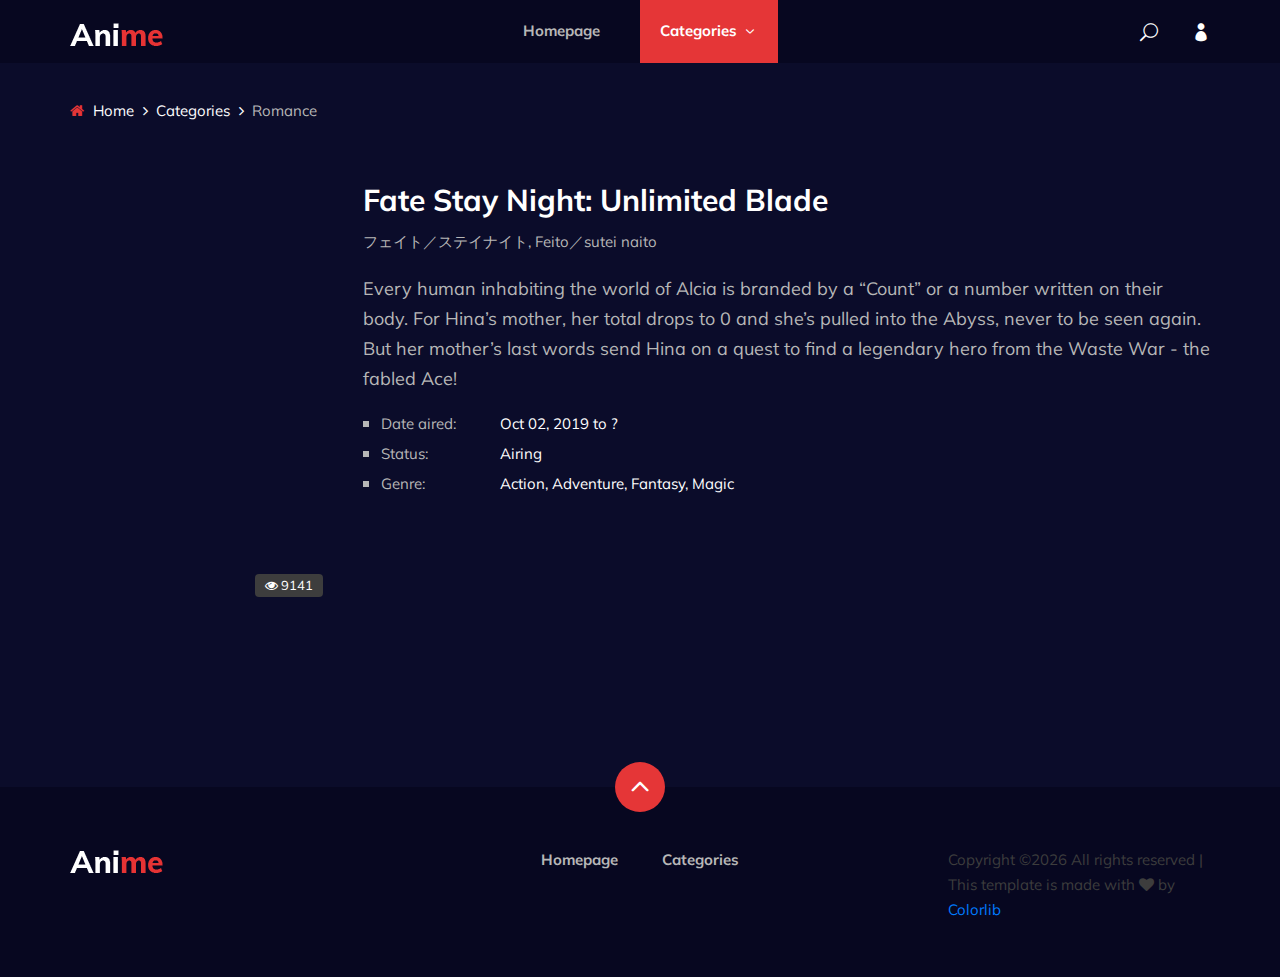
==== anime-details.html @ 817b36ad "first" ====
<!DOCTYPE html>
<html lang="zxx">

<head>
    <meta charset="UTF-8">
    <meta name="description" content="Anime Template">
    <meta name="keywords" content="Anime, unica, creative, html">
    <meta name="viewport" content="width=device-width, initial-scale=1.0">
    <meta http-equiv="X-UA-Compatible" content="ie=edge">
    <title>Anime | Template</title>

    <!-- Google Font -->
    <link href="https://fonts.googleapis.com/css2?family=Oswald:wght@300;400;500;600;700&display=swap" rel="stylesheet">
    <link href="https://fonts.googleapis.com/css2?family=Mulish:wght@300;400;500;600;700;800;900&display=swap"
        rel="stylesheet">
    <link rel="stylesheet" href="https://unpkg.com/swiper@8/swiper-bundle.min.css" />
    <!-- Css Styles -->
    <link rel="stylesheet" href="css/bootstrap.min.css" type="text/css">
    <link rel="stylesheet" href="css/font-awesome.min.css" type="text/css">
    <link rel="stylesheet" href="css/elegant-icons.css" type="text/css">
    <link rel="stylesheet" href="css/style.css" type="text/css">
</head>

<body>
    <!-- Page Preloder -->
    <div id="preloder" class="preloder">
        <div class="loader"></div>
    </div>

    <!-- Header Section Begin -->
    <header class="header">
        <div class="container">
            <div class="row">
                <div class="col-lg-2">
                    <div class="header__logo">
                        <a href="./index.html">
                            <img src="img/logo.png" alt="">
                        </a>
                    </div>
                </div>
                <div class="col-lg-8">
                    <div class="header__nav">
                        <nav class="header__menu mobile-menu">
                            <ul>
                                <li><a href="./index.html">Homepage</a></li>
                                <li class="active"><a href="./categories.html">Categories <span class="arrow_carrot-down"></span></a>
                                    <ul class="dropdown">
                                        <li><a href="./categories.html">Categories</a></li>
                                    </ul>
                                </li>
                            </ul>
                        </nav>
                    </div>
                </div>
                <div class="col-lg-2">
                    <div class="header__right">
                        <a href="#" class="search-switch"><span class="icon_search"></span></a>
                        <a href="./login.html"><span class="icon_profile"></span></a>
                    </div>
                </div>
            </div>
            <div id="mobile-menu-wrap"></div>
        </div>
    </header>
    <!-- Header End -->

    <!-- Breadcrumb Begin -->
    <div class="breadcrumb-option">
        <div class="container">
            <div class="row">
                <div class="col-lg-12">
                    <div class="breadcrumb__links">
                        <a href="./index.html"><i class="fa fa-home"></i> Home</a>
                        <a href="./categories.html">Categories</a>
                        <span>Romance</span>
                    </div>
                </div>
            </div>
        </div>
    </div>
    <!-- Breadcrumb End -->

    <!-- Anime Section Begin -->
    <section class="anime-details spad">
        <div class="container">
            <div class="anime__details__content">
                <div class="row">
                    <div class="col-lg-3">
                        <div class="anime__details__pic set-bg" data-setbg="img/anime/details-pic.jpg">
                            <div class="view"><i class="fa fa-eye"></i> 9141</div>
                        </div>
                    </div>
                    <div class="col-lg-9">
                        <div class="anime__details__text">
                            <div class="anime__details__title">
                                <h3>Fate Stay Night: Unlimited Blade</h3>
                                <span>フェイト／ステイナイト, Feito／sutei naito</span>
                            </div>
   
                            <p>Every human inhabiting the world of Alcia is branded by a “Count” or a number written on
                                their body. For Hina’s mother, her total drops to 0 and she’s pulled into the Abyss,
                                never to be seen again. But her mother’s last words send Hina on a quest to find a
                            legendary hero from the Waste War - the fabled Ace!</p>
                            <div class="anime__details__widget">
                                <div class="row">
                                    <div class="col-lg-6 col-md-6">
                                        <ul>
                                            <li><span>Date aired:</span> Oct 02, 2019 to ?</li>
                                            <li><span>Status:</span> Airing</li>
                                            <li><span>Genre:</span> Action, Adventure, Fantasy, Magic</li>
                                        </ul>
                                    </div>
                                    <div class="col-lg-6 col-md-6">
                                    </div>
                                </div>
                            </div>
                        </div>
                    </div>
                </div>
            </div>
        </section>
        <!-- Anime Section End -->

        <!-- Footer Section Begin -->
        <footer class="footer">
            <div class="page-up">
                <a href="#" id="scrollToTopButton"><span class="arrow_carrot-up"></span></a>
            </div>
            <div class="container">
                <div class="row">
                    <div class="col-lg-3">
                        <div class="footer__logo">
                            <a href="./index.html"><img src="img/logo.png" alt=""></a>
                        </div>
                    </div>
                    <div class="col-lg-6">
                        <div class="footer__nav">
                            <ul>
                                <li class="active"><a href="./index.html">Homepage</a></li>
                                <li><a href="./categories.html">Categories</a></li>
                            </ul>
                        </div>
                    </div>
                    <div class="col-lg-3">
                        <p><!-- Link back to Colorlib can't be removed. Template is licensed under CC BY 3.0. -->
                          Copyright &copy;<script>document.write(new Date().getFullYear());</script> All rights reserved | This template is made with <i class="fa fa-heart" aria-hidden="true"></i> by <a href="https://colorlib.com" target="_blank">Colorlib</a>
                          <!-- Link back to Colorlib can't be removed. Template is licensed under CC BY 3.0. --></p>

                      </div>
                  </div>
              </div>
          </footer>
          <!-- Footer Section End -->

          <!-- Search model Begin -->
          <div class="search-model">
            <div class="h-100 d-flex align-items-center justify-content-center">
                <div class="search-close-switch"><i class="icon_close"></i></div>
                <form class="search-model-form">
                    <input type="text" id="search-input" placeholder="Search here.....">
                </form>
            </div>
        </div>
        <!-- Search model end -->

        <!-- Js Plugins -->
    </body>

    </html>
---- css/elegant-icons.css ----
@font-face {
	font-family: 'ElegantIcons';
	src:url('../fonts/ElegantIcons.eot');
	src:url('../fonts/ElegantIcons.eot?#iefix') format('embedded-opentype'),
		url('../fonts/ElegantIcons.woff') format('woff'),
		url('../fonts/ElegantIcons.ttf') format('truetype'),
		url('../fonts/ElegantIcons.svg#ElegantIcons') format('svg');
	font-weight: normal;
	font-style: normal;
}

/* Use the following CSS code if you want to use data attributes for inserting your icons */
[data-icon]:before {
	font-family: 'ElegantIcons';
	content: attr(data-icon);
	speak: none;
	font-weight: normal;
	font-variant: normal;
	text-transform: none;
	line-height: 1;
	-webkit-font-smoothing: antialiased;
	-moz-osx-font-smoothing: grayscale;
}

/* Use the following CSS code if you want to have a class per icon */
/*
Instead of a list of all class selectors,
you can use the generic selector below, but it's slower:
[class*="your-class-prefix"] {
*/
.arrow_up, .arrow_down, .arrow_left, .arrow_right, .arrow_left-up, .arrow_right-up, .arrow_right-down, .arrow_left-down, .arrow-up-down, .arrow_up-down_alt, .arrow_left-right_alt, .arrow_left-right, .arrow_expand_alt2, .arrow_expand_alt, .arrow_condense, .arrow_expand, .arrow_move, .arrow_carrot-up, .arrow_carrot-down, .arrow_carrot-left, .arrow_carrot-right, .arrow_carrot-2up, .arrow_carrot-2down, .arrow_carrot-2left, .arrow_carrot-2right, .arrow_carrot-up_alt2, .arrow_carrot-down_alt2, .arrow_carrot-left_alt2, .arrow_carrot-right_alt2, .arrow_carrot-2up_alt2, .arrow_carrot-2down_alt2, .arrow_carrot-2left_alt2, .arrow_carrot-2right_alt2, .arrow_triangle-up, .arrow_triangle-down, .arrow_triangle-left, .arrow_triangle-right, .arrow_triangle-up_alt2, .arrow_triangle-down_alt2, .arrow_triangle-left_alt2, .arrow_triangle-right_alt2, .arrow_back, .icon_minus-06, .icon_plus, .icon_close, .icon_check, .icon_minus_alt2, .icon_plus_alt2, .icon_close_alt2, .icon_check_alt2, .icon_zoom-out_alt, .icon_zoom-in_alt, .icon_search, .icon_box-empty, .icon_box-selected, .icon_minus-box, .icon_plus-box, .icon_box-checked, .icon_circle-empty, .icon_circle-slelected, .icon_stop_alt2, .icon_stop, .icon_pause_alt2, .icon_pause, .icon_menu, .icon_menu-square_alt2, .icon_menu-circle_alt2, .icon_ul, .icon_ol, .icon_adjust-horiz, .icon_adjust-vert, .icon_document_alt, .icon_documents_alt, .icon_pencil, .icon_pencil-edit_alt, .icon_pencil-edit, .icon_folder-alt, .icon_folder-open_alt, .icon_folder-add_alt, .icon_info_alt, .icon_error-oct_alt, .icon_error-circle_alt, .icon_error-triangle_alt, .icon_question_alt2, .icon_question, .icon_comment_alt, .icon_chat_alt, .icon_vol-mute_alt, .icon_volume-low_alt, .icon_volume-high_alt, .icon_quotations, .icon_quotations_alt2, .icon_clock_alt, .icon_lock_alt, .icon_lock-open_alt, .icon_key_alt, .icon_cloud_alt, .icon_cloud-upload_alt, .icon_cloud-download_alt, .icon_image, .icon_images, .icon_lightbulb_alt, .icon_gift_alt, .icon_house_alt, .icon_genius, .icon_mobile, .icon_tablet, .icon_laptop, .icon_desktop, .icon_camera_alt, .icon_mail_alt, .icon_cone_alt, .icon_ribbon_alt, .icon_bag_alt, .icon_creditcard, .icon_cart_alt, .icon_paperclip, .icon_tag_alt, .icon_tags_alt, .icon_trash_alt, .icon_cursor_alt, .icon_mic_alt, .icon_compass_alt, .icon_pin_alt, .icon_pushpin_alt, .icon_map_alt, .icon_drawer_alt, .icon_toolbox_alt, .icon_book_alt, .icon_calendar, .icon_film, .icon_table, .icon_contacts_alt, .icon_headphones, .icon_lifesaver, .icon_piechart, .icon_refresh, .icon_link_alt, .icon_link, .icon_loading, .icon_blocked, .icon_archive_alt, .icon_heart_alt, .icon_star_alt, .icon_star-half_alt, .icon_star, .icon_star-half, .icon_tools, .icon_tool, .icon_cog, .icon_cogs, .arrow_up_alt, .arrow_down_alt, .arrow_left_alt, .arrow_right_alt, .arrow_left-up_alt, .arrow_right-up_alt, .arrow_right-down_alt, .arrow_left-down_alt, .arrow_condense_alt, .arrow_expand_alt3, .arrow_carrot_up_alt, .arrow_carrot-down_alt, .arrow_carrot-left_alt, .arrow_carrot-right_alt, .arrow_carrot-2up_alt, .arrow_carrot-2dwnn_alt, .arrow_carrot-2left_alt, .arrow_carrot-2right_alt, .arrow_triangle-up_alt, .arrow_triangle-down_alt, .arrow_triangle-left_alt, .arrow_triangle-right_alt, .icon_minus_alt, .icon_plus_alt, .icon_close_alt, .icon_check_alt, .icon_zoom-out, .icon_zoom-in, .icon_stop_alt, .icon_menu-square_alt, .icon_menu-circle_alt, .icon_document, .icon_documents, .icon_pencil_alt, .icon_folder, .icon_folder-open, .icon_folder-add, .icon_folder_upload, .icon_folder_download, .icon_info, .icon_error-circle, .icon_error-oct, .icon_error-triangle, .icon_question_alt, .icon_comment, .icon_chat, .icon_vol-mute, .icon_volume-low, .icon_volume-high, .icon_quotations_alt, .icon_clock, .icon_lock, .icon_lock-open, .icon_key, .icon_cloud, .icon_cloud-upload, .icon_cloud-download, .icon_lightbulb, .icon_gift, .icon_house, .icon_camera, .icon_mail, .icon_cone, .icon_ribbon, .icon_bag, .icon_cart, .icon_tag, .icon_tags, .icon_trash, .icon_cursor, .icon_mic, .icon_compass, .icon_pin, .icon_pushpin, .icon_map, .icon_drawer, .icon_toolbox, .icon_book, .icon_contacts, .icon_archive, .icon_heart, .icon_profile, .icon_group, .icon_grid-2x2, .icon_grid-3x3, .icon_music, .icon_pause_alt, .icon_phone, .icon_upload, .icon_download, .social_facebook, .social_twitter, .social_pinterest, .social_googleplus, .social_tumblr, .social_tumbleupon, .social_wordpress, .social_instagram, .social_dribbble, .social_vimeo, .social_linkedin, .social_rss, .social_deviantart, .social_share, .social_myspace, .social_skype, .social_youtube, .social_picassa, .social_googledrive, .social_flickr, .social_blogger, .social_spotify, .social_delicious, .social_facebook_circle, .social_twitter_circle, .social_pinterest_circle, .social_googleplus_circle, .social_tumblr_circle, .social_stumbleupon_circle, .social_wordpress_circle, .social_instagram_circle, .social_dribbble_circle, .social_vimeo_circle, .social_linkedin_circle, .social_rss_circle, .social_deviantart_circle, .social_share_circle, .social_myspace_circle, .social_skype_circle, .social_youtube_circle, .social_picassa_circle, .social_googledrive_alt2, .social_flickr_circle, .social_blogger_circle, .social_spotify_circle, .social_delicious_circle, .social_facebook_square, .social_twitter_square, .social_pinterest_square, .social_googleplus_square, .social_tumblr_square, .social_stumbleupon_square, .social_wordpress_square, .social_instagram_square, .social_dribbble_square, .social_vimeo_square, .social_linkedin_square, .social_rss_square, .social_deviantart_square, .social_share_square, .social_myspace_square, .social_skype_square, .social_youtube_square, .social_picassa_square, .social_googledrive_square, .social_flickr_square, .social_blogger_square, .social_spotify_square, .social_delicious_square, .icon_printer, .icon_calulator, .icon_building, .icon_floppy, .icon_drive, .icon_search-2, .icon_id, .icon_id-2, .icon_puzzle, .icon_like, .icon_dislike, .icon_mug, .icon_currency, .icon_wallet, .icon_pens, .icon_easel, .icon_flowchart, .icon_datareport, .icon_briefcase, .icon_shield, .icon_percent, .icon_globe, .icon_globe-2, .icon_target, .icon_hourglass, .icon_balance, .icon_rook, .icon_printer-alt, .icon_calculator_alt, .icon_building_alt, .icon_floppy_alt, .icon_drive_alt, .icon_search_alt, .icon_id_alt, .icon_id-2_alt, .icon_puzzle_alt, .icon_like_alt, .icon_dislike_alt, .icon_mug_alt, .icon_currency_alt, .icon_wallet_alt, .icon_pens_alt, .icon_easel_alt, .icon_flowchart_alt, .icon_datareport_alt, .icon_briefcase_alt, .icon_shield_alt, .icon_percent_alt, .icon_globe_alt, .icon_clipboard {
	font-family: 'ElegantIcons';
	speak: none;
	font-style: normal;
	font-weight: normal;
	font-variant: normal;
	text-transform: none;
	line-height: 1;
	-webkit-font-smoothing: antialiased;
}
.arrow_up:before {
	content: "\21";
}
.arrow_down:before {
	content: "\22";
}
.arrow_left:before {
	content: "\23";
}
.arrow_right:before {
	content: "\24";
}
.arrow_left-up:before {
	content: "\25";
}
.arrow_right-up:before {
	content: "\26";
}
.arrow_right-down:before {
	content: "\27";
}
.arrow_left-down:before {
	content: "\28";
}
.arrow-up-down:before {
	content: "\29";
}
.arrow_up-down_alt:before {
	content: "\2a";
}
.arrow_left-right_alt:before {
	content: "\2b";
}
.arrow_left-right:before {
	content: "\2c";
}
.arrow_expand_alt2:before {
	content: "\2d";
}
.arrow_expand_alt:before {
	content: "\2e";
}
.arrow_condense:before {
	content: "\2f";
}
.arrow_expand:before {
	content: "\30";
}
.arrow_move:before {
	content: "\31";
}
.arrow_carrot-up:before {
	content: "\32";
}
.arrow_carrot-down:before {
	content: "\33";
}
.arrow_carrot-left:before {
	content: "\34";
}
.arrow_carrot-right:before {
	content: "\35";
}
.arrow_carrot-2up:before {
	content: "\36";
}
.arrow_carrot-2down:before {
	content: "\37";
}
.arrow_carrot-2left:before {
	content: "\38";
}
.arrow_carrot-2right:before {
	content: "\39";
}
.arrow_carrot-up_alt2:before {
	content: "\3a";
}
.arrow_carrot-down_alt2:before {
	content: "\3b";
}
.arrow_carrot-left_alt2:before {
	content: "\3c";
}
.arrow_carrot-right_alt2:before {
	content: "\3d";
}
.arrow_carrot-2up_alt2:before {
	content: "\3e";
}
.arrow_carrot-2down_alt2:before {
	content: "\3f";
}
.arrow_carrot-2left_alt2:before {
	content: "\40";
}
.arrow_carrot-2right_alt2:before {
	content: "\41";
}
.arrow_triangle-up:before {
	content: "\42";
}
.arrow_triangle-down:before {
	content: "\43";
}
.arrow_triangle-left:before {
	content: "\44";
}
.arrow_triangle-right:before {
	content: "\45";
}
.arrow_triangle-up_alt2:before {
	content: "\46";
}
.arrow_triangle-down_alt2:before {
	content: "\47";
}
.arrow_triangle-left_alt2:before {
	content: "\48";
}
.arrow_triangle-right_alt2:before {
	content: "\49";
}
.arrow_back:before {
	content: "\4a";
}
.icon_minus-06:before {
	content: "\4b";
}
.icon_plus:before {
	content: "\4c";
}
.icon_close:before {
	content: "\4d";
}
.icon_check:before {
	content: "\4e";
}
.icon_minus_alt2:before {
	content: "\4f";
}
.icon_plus_alt2:before {
	content: "\50";
}
.icon_close_alt2:before {
	content: "\51";
}
.icon_check_alt2:before {
	content: "\52";
}
.icon_zoom-out_alt:before {
	content: "\53";
}
.icon_zoom-in_alt:before {
	content: "\54";
}
.icon_search:before {
	content: "\55";
}
.icon_box-empty:before {
	content: "\56";
}
.icon_box-selected:before {
	content: "\57";
}
.icon_minus-box:before {
	content: "\58";
}
.icon_plus-box:before {
	content: "\59";
}
.icon_box-checked:before {
	content: "\5a";
}
.icon_circle-empty:before {
	content: "\5b";
}
.icon_circle-slelected:before {
	content: "\5c";
}
.icon_stop_alt2:before {
	content: "\5d";
}
.icon_stop:before {
	content: "\5e";
}
.icon_pause_alt2:before {
	content: "\5f";
}
.icon_pause:before {
	content: "\60";
}
.icon_menu:before {
	content: "\61";
}
.icon_menu-square_alt2:before {
	content: "\62";
}
.icon_menu-circle_alt2:before {
	content: "\63";
}
.icon_ul:before {
	content: "\64";
}
.icon_ol:before {
	content: "\65";
}
.icon_adjust-horiz:before {
	content: "\66";
}
.icon_adjust-vert:before {
	content: "\67";
}
.icon_document_alt:before {
	content: "\68";
}
.icon_documents_alt:before {
	content: "\69";
}
.icon_pencil:before {
	content: "\6a";
}
.icon_pencil-edit_alt:before {
	content: "\6b";
}
.icon_pencil-edit:before {
	content: "\6c";
}
.icon_folder-alt:before {
	content: "\6d";
}
.icon_folder-open_alt:before {
	content: "\6e";
}
.icon_folder-add_alt:before {
	content: "\6f";
}
.icon_info_alt:before {
	content: "\70";
}
.icon_error-oct_alt:before {
	content: "\71";
}
.icon_error-circle_alt:before {
	content: "\72";
}
.icon_error-triangle_alt:before {
	content: "\73";
}
.icon_question_alt2:before {
	content: "\74";
}
.icon_question:before {
	content: "\75";
}
.icon_comment_alt:before {
	content: "\76";
}
.icon_chat_alt:before {
	content: "\77";
}
.icon_vol-mute_alt:before {
	content: "\78";
}
.icon_volume-low_alt:before {
	content: "\79";
}
.icon_volume-high_alt:before {
	content: "\7a";
}
.icon_quotations:before {
	content: "\7b";
}
.icon_quotations_alt2:before {
	content: "\7c";
}
.icon_clock_alt:before {
	content: "\7d";
}
.icon_lock_alt:before {
	content: "\7e";
}
.icon_lock-open_alt:before {
	content: "\e000";
}
.icon_key_alt:before {
	content: "\e001";
}
.icon_cloud_alt:before {
	content: "\e002";
}
.icon_cloud-upload_alt:before {
	content: "\e003";
}
.icon_cloud-download_alt:before {
	content: "\e004";
}
.icon_image:before {
	content: "\e005";
}
.icon_images:before {
	content: "\e006";
}
.icon_lightbulb_alt:before {
	content: "\e007";
}
.icon_gift_alt:before {
	content: "\e008";
}
.icon_house_alt:before {
	content: "\e009";
}
.icon_genius:before {
	content: "\e00a";
}
.icon_mobile:before {
	content: "\e00b";
}
.icon_tablet:before {
	content: "\e00c";
}
.icon_laptop:before {
	content: "\e00d";
}
.icon_desktop:before {
	content: "\e00e";
}
.icon_camera_alt:before {
	content: "\e00f";
}
.icon_mail_alt:before {
	content: "\e010";
}
.icon_cone_alt:before {
	content: "\e011";
}
.icon_ribbon_alt:before {
	content: "\e012";
}
.icon_bag_alt:before {
	content: "\e013";
}
.icon_creditcard:before {
	content: "\e014";
}
.icon_cart_alt:before {
	content: "\e015";
}
.icon_paperclip:before {
	content: "\e016";
}
.icon_tag_alt:before {
	content: "\e017";
}
.icon_tags_alt:before {
	content: "\e018";
}
.icon_trash_alt:before {
	content: "\e019";
}
.icon_cursor_alt:before {
	content: "\e01a";
}
.icon_mic_alt:before {
	content: "\e01b";
}
.icon_compass_alt:before {
	content: "\e01c";
}
.icon_pin_alt:before {
	content: "\e01d";
}
.icon_pushpin_alt:before {
	content: "\e01e";
}
.icon_map_alt:before {
	content: "\e01f";
}
.icon_drawer_alt:before {
	content: "\e020";
}
.icon_toolbox_alt:before {
	content: "\e021";
}
.icon_book_alt:before {
	content: "\e022";
}
.icon_calendar:before {
	content: "\e023";
}
.icon_film:before {
	content: "\e024";
}
.icon_table:before {
	content: "\e025";
}
.icon_contacts_alt:before {
	content: "\e026";
}
.icon_headphones:before {
	content: "\e027";
}
.icon_lifesaver:before {
	content: "\e028";
}
.icon_piechart:before {
	content: "\e029";
}
.icon_refresh:before {
	content: "\e02a";
}
.icon_link_alt:before {
	content: "\e02b";
}
.icon_link:before {
	content: "\e02c";
}
.icon_loading:before {
	content: "\e02d";
}
.icon_blocked:before {
	content: "\e02e";
}
.icon_archive_alt:before {
	content: "\e02f";
}
.icon_heart_alt:before {
	content: "\e030";
}
.icon_star_alt:before {
	content: "\e031";
}
.icon_star-half_alt:before {
	content: "\e032";
}
.icon_star:before {
	content: "\e033";
}
.icon_star-half:before {
	content: "\e034";
}
.icon_tools:before {
	content: "\e035";
}
.icon_tool:before {
	content: "\e036";
}
.icon_cog:before {
	content: "\e037";
}
.icon_cogs:before {
	content: "\e038";
}
.arrow_up_alt:before {
	content: "\e039";
}
.arrow_down_alt:before {
	content: "\e03a";
}
.arrow_left_alt:before {
	content: "\e03b";
}
.arrow_right_alt:before {
	content: "\e03c";
}
.arrow_left-up_alt:before {
	content: "\e03d";
}
.arrow_right-up_alt:before {
	content: "\e03e";
}
.arrow_right-down_alt:before {
	content: "\e03f";
}
.arrow_left-down_alt:before {
	content: "\e040";
}
.arrow_condense_alt:before {
	content: "\e041";
}
.arrow_expand_alt3:before {
	content: "\e042";
}
.arrow_carrot_up_alt:before {
	content: "\e043";
}
.arrow_carrot-down_alt:before {
	content: "\e044";
}
.arrow_carrot-left_alt:before {
	content: "\e045";
}
.arrow_carrot-right_alt:before {
	content: "\e046";
}
.arrow_carrot-2up_alt:before {
	content: "\e047";
}
.arrow_carrot-2dwnn_alt:before {
	content: "\e048";
}
.arrow_carrot-2left_alt:before {
	content: "\e049";
}
.arrow_carrot-2right_alt:before {
	content: "\e04a";
}
.arrow_triangle-up_alt:before {
	content: "\e04b";
}
.arrow_triangle-down_alt:before {
	content: "\e04c";
}
.arrow_triangle-left_alt:before {
	content: "\e04d";
}
.arrow_triangle-right_alt:before {
	content: "\e04e";
}
.icon_minus_alt:before {
	content: "\e04f";
}
.icon_plus_alt:before {
	content: "\e050";
}
.icon_close_alt:before {
	content: "\e051";
}
.icon_check_alt:before {
	content: "\e052";
}
.icon_zoom-out:before {
	content: "\e053";
}
.icon_zoom-in:before {
	content: "\e054";
}
.icon_stop_alt:before {
	content: "\e055";
}
.icon_menu-square_alt:before {
	content: "\e056";
}
.icon_menu-circle_alt:before {
	content: "\e057";
}
.icon_document:before {
	content: "\e058";
}
.icon_documents:before {
	content: "\e059";
}
.icon_pencil_alt:before {
	content: "\e05a";
}
.icon_folder:before {
	content: "\e05b";
}
.icon_folder-open:before {
	content: "\e05c";
}
.icon_folder-add:before {
	content: "\e05d";
}
.icon_folder_upload:before {
	content: "\e05e";
}
.icon_folder_download:before {
	content: "\e05f";
}
.icon_info:before {
	content: "\e060";
}
.icon_error-circle:before {
	content: "\e061";
}
.icon_error-oct:before {
	content: "\e062";
}
.icon_error-triangle:before {
	content: "\e063";
}
.icon_question_alt:before {
	content: "\e064";
}
.icon_comment:before {
	content: "\e065";
}
.icon_chat:before {
	content: "\e066";
}
.icon_vol-mute:before {
	content: "\e067";
}
.icon_volume-low:before {
	content: "\e068";
}
.icon_volume-high:before {
	content: "\e069";
}
.icon_quotations_alt:before {
	content: "\e06a";
}
.icon_clock:before {
	content: "\e06b";
}
.icon_lock:before {
	content: "\e06c";
}
.icon_lock-open:before {
	content: "\e06d";
}
.icon_key:before {
	content: "\e06e";
}
.icon_cloud:before {
	content: "\e06f";
}
.icon_cloud-upload:before {
	content: "\e070";
}
.icon_cloud-download:before {
	content: "\e071";
}
.icon_lightbulb:before {
	content: "\e072";
}
.icon_gift:before {
	content: "\e073";
}
.icon_house:before {
	content: "\e074";
}
.icon_camera:before {
	content: "\e075";
}
.icon_mail:before {
	content: "\e076";
}
.icon_cone:before {
	content: "\e077";
}
.icon_ribbon:before {
	content: "\e078";
}
.icon_bag:before {
	content: "\e079";
}
.icon_cart:before {
	content: "\e07a";
}
.icon_tag:before {
	content: "\e07b";
}
.icon_tags:before {
	content: "\e07c";
}
.icon_trash:before {
	content: "\e07d";
}
.icon_cursor:before {
	content: "\e07e";
}
.icon_mic:before {
	content: "\e07f";
}
.icon_compass:before {
	content: "\e080";
}
.icon_pin:before {
	content: "\e081";
}
.icon_pushpin:before {
	content: "\e082";
}
.icon_map:before {
	content: "\e083";
}
.icon_drawer:before {
	content: "\e084";
}
.icon_toolbox:before {
	content: "\e085";
}
.icon_book:before {
	content: "\e086";
}
.icon_contacts:before {
	content: "\e087";
}
.icon_archive:before {
	content: "\e088";
}
.icon_heart:before {
	content: "\e089";
}
.icon_profile:before {
	content: "\e08a";
}
.icon_group:before {
	content: "\e08b";
}
.icon_grid-2x2:before {
	content: "\e08c";
}
.icon_grid-3x3:before {
	content: "\e08d";
}
.icon_music:before {
	content: "\e08e";
}
.icon_pause_alt:before {
	content: "\e08f";
}
.icon_phone:before {
	content: "\e090";
}
.icon_upload:before {
	content: "\e091";
}
.icon_download:before {
	content: "\e092";
}
.social_facebook:before {
	content: "\e093";
}
.social_twitter:before {
	content: "\e094";
}
.social_pinterest:before {
	content: "\e095";
}
.social_googleplus:before {
	content: "\e096";
}
.social_tumblr:before {
	content: "\e097";
}
.social_tumbleupon:before {
	content: "\e098";
}
.social_wordpress:before {
	content: "\e099";
}
.social_instagram:before {
	content: "\e09a";
}
.social_dribbble:before {
	content: "\e09b";
}
.social_vimeo:before {
	content: "\e09c";
}
.social_linkedin:before {
	content: "\e09d";
}
.social_rss:before {
	content: "\e09e";
}
.social_deviantart:before {
	content: "\e09f";
}
.social_share:before {
	content: "\e0a0";
}
.social_myspace:before {
	content: "\e0a1";
}
.social_skype:before {
	content: "\e0a2";
}
.social_youtube:before {
	content: "\e0a3";
}
.social_picassa:before {
	content: "\e0a4";
}
.social_googledrive:before {
	content: "\e0a5";
}
.social_flickr:before {
	content: "\e0a6";
}
.social_blogger:before {
	content: "\e0a7";
}
.social_spotify:before {
	content: "\e0a8";
}
.social_delicious:before {
	content: "\e0a9";
}
.social_facebook_circle:before {
	content: "\e0aa";
}
.social_twitter_circle:before {
	content: "\e0ab";
}
.social_pinterest_circle:before {
	content: "\e0ac";
}
.social_googleplus_circle:before {
	content: "\e0ad";
}
.social_tumblr_circle:before {
	content: "\e0ae";
}
.social_stumbleupon_circle:before {
	content: "\e0af";
}
.social_wordpress_circle:before {
	content: "\e0b0";
}
.social_instagram_circle:before {
	content: "\e0b1";
}
.social_dribbble_circle:before {
	content: "\e0b2";
}
.social_vimeo_circle:before {
	content: "\e0b3";
}
.social_linkedin_circle:before {
	content: "\e0b4";
}
.social_rss_circle:before {
	content: "\e0b5";
}
.social_deviantart_circle:before {
	content: "\e0b6";
}
.social_share_circle:before {
	content: "\e0b7";
}
.social_myspace_circle:before {
	content: "\e0b8";
}
.social_skype_circle:before {
	content: "\e0b9";
}
.social_youtube_circle:before {
	content: "\e0ba";
}
.social_picassa_circle:before {
	content: "\e0bb";
}
.social_googledrive_alt2:before {
	content: "\e0bc";
}
.social_flickr_circle:before {
	content: "\e0bd";
}
.social_blogger_circle:before {
	content: "\e0be";
}
.social_spotify_circle:before {
	content: "\e0bf";
}
.social_delicious_circle:before {
	content: "\e0c0";
}
.social_facebook_square:before {
	content: "\e0c1";
}
.social_twitter_square:before {
	content: "\e0c2";
}
.social_pinterest_square:before {
	content: "\e0c3";
}
.social_googleplus_square:before {
	content: "\e0c4";
}
.social_tumblr_square:before {
	content: "\e0c5";
}
.social_stumbleupon_square:before {
	content: "\e0c6";
}
.social_wordpress_square:before {
	content: "\e0c7";
}
.social_instagram_square:before {
	content: "\e0c8";
}
.social_dribbble_square:before {
	content: "\e0c9";
}
.social_vimeo_square:before {
	content: "\e0ca";
}
.social_linkedin_square:before {
	content: "\e0cb";
}
.social_rss_square:before {
	content: "\e0cc";
}
.social_deviantart_square:before {
	content: "\e0cd";
}
.social_share_square:before {
	content: "\e0ce";
}
.social_myspace_square:before {
	content: "\e0cf";
}
.social_skype_square:before {
	content: "\e0d0";
}
.social_youtube_square:before {
	content: "\e0d1";
}
.social_picassa_square:before {
	content: "\e0d2";
}
.social_googledrive_square:before {
	content: "\e0d3";
}
.social_flickr_square:before {
	content: "\e0d4";
}
.social_blogger_square:before {
	content: "\e0d5";
}
.social_spotify_square:before {
	content: "\e0d6";
}
.social_delicious_square:before {
	content: "\e0d7";
}
.icon_printer:before {
	content: "\e103";
}
.icon_calulator:before {
	content: "\e0ee";
}
.icon_building:before {
	content: "\e0ef";
}
.icon_floppy:before {
	content: "\e0e8";
}
.icon_drive:before {
	content: "\e0ea";
}
.icon_search-2:before {
	content: "\e101";
}
.icon_id:before {
	content: "\e107";
}
.icon_id-2:before {
	content: "\e108";
}
.icon_puzzle:before {
	content: "\e102";
}
.icon_like:before {
	content: "\e106";
}
.icon_dislike:before {
	content: "\e0eb";
}
.icon_mug:before {
	content: "\e105";
}
.icon_currency:before {
	content: "\e0ed";
}
.icon_wallet:before {
	content: "\e100";
}
.icon_pens:before {
	content: "\e104";
}
.icon_easel:before {
	content: "\e0e9";
}
.icon_flowchart:before {
	content: "\e109";
}
.icon_datareport:before {
	content: "\e0ec";
}
.icon_briefcase:before {
	content: "\e0fe";
}
.icon_shield:before {
	content: "\e0f6";
}
.icon_percent:before {
	content: "\e0fb";
}
.icon_globe:before {
	content: "\e0e2";
}
.icon_globe-2:before {
	content: "\e0e3";
}
.icon_target:before {
	content: "\e0f5";
}
.icon_hourglass:before {
	content: "\e0e1";
}
.icon_balance:before {
	content: "\e0ff";
}
.icon_rook:before {
	content: "\e0f8";
}
.icon_printer-alt:before {
	content: "\e0fa";
}
.icon_calculator_alt:before {
	content: "\e0e7";
}
.icon_building_alt:before {
	content: "\e0fd";
}
.icon_floppy_alt:before {
	content: "\e0e4";
}
.icon_drive_alt:before {
	content: "\e0e5";
}
.icon_search_alt:before {
	content: "\e0f7";
}
.icon_id_alt:before {
	content: "\e0e0";
}
.icon_id-2_alt:before {
	content: "\e0fc";
}
.icon_puzzle_alt:before {
	content: "\e0f9";
}
.icon_like_alt:before {
	content: "\e0dd";
}
.icon_dislike_alt:before {
	content: "\e0f1";
}
.icon_mug_alt:before {
	content: "\e0dc";
}
.icon_currency_alt:before {
	content: "\e0f3";
}
.icon_wallet_alt:before {
	content: "\e0d8";
}
.icon_pens_alt:before {
	content: "\e0db";
}
.icon_easel_alt:before {
	content: "\e0f0";
}
.icon_flowchart_alt:before {
	content: "\e0df";
}
.icon_datareport_alt:before {
	content: "\e0f2";
}
.icon_briefcase_alt:before {
	content: "\e0f4";
}
.icon_shield_alt:before {
	content: "\e0d9";
}
.icon_percent_alt:before {
	content: "\e0da";
}
.icon_globe_alt:before {
	content: "\e0de";
}
.icon_clipboard:before {
	content: "\e0e6";
}


	.glyph {
		float: left;
		text-align: center;
		padding: .75em;
		margin: .4em 1.5em .75em 0;
		width: 6em;
text-shadow: none;
	}
        .glyph_big {
        font-size: 128px;
        color: #59c5dc;
        float: left;
        margin-right: 20px;
        }

        .glyph div { padding-bottom: 10px;}

	.glyph input {
		font-family: consolas, monospace;
		font-size: 12px;
		width: 100%;
		text-align: center;
		border: 0;
		box-shadow: 0 0 0 1px #ccc;
		padding: .2em;
                -moz-border-radius: 5px;
                -webkit-border-radius: 5px;
	}
	.centered {
		margin-left: auto;
		margin-right: auto;
	}
	.glyph .fs1 {
		font-size: 2em;
	}
---- css/style.css ----
html,body{height:100%;font-family:'Mulish', sans-serif;-webkit-font-smoothing:antialiased;background:#0b0c2a}h1,h2,h3,h4,h5,h6{margin:0;color:#111111;font-weight:400;font-family:'Mulish', sans-serif}h1{font-size:70px}h2{font-size:36px}h3{font-size:30px}h4{font-size:24px}h5{font-size:18px}h6{font-size:16px}p{font-size:15px;font-family:'Mulish', sans-serif;color:#3d3d3d;font-weight:400;line-height:25px;margin:0 0 15px 0}img{max-width:100%}input:focus,select:focus,button:focus,textarea:focus{outline:none}a:hover,a:focus{text-decoration:none;outline:none;color:#fff}ul,ol{padding:0;margin:0}.section-title{margin-bottom:30px}.section-title h4,.section-title h5{color:#fff;font-weight:600;line-height:21px;text-transform:uppercase;padding-left:20px;position:relative;font-family:'Oswald', sans-serif}.section-title h4:after,.section-title h5:after{position:absolute;left:0;top:-6px;height:32px;width:4px;background:#e53637;content:""}.set-bg{background-repeat:no-repeat;background-size:cover;background-position:top center}.spad{padding-top:100px;padding-bottom:100px}.text-white h1,.text-white h2,.text-white h3,.text-white h4,.text-white h5,.text-white h6,.text-white p,.text-white span,.text-white li,.text-white a{color:#fff}.primary-btn{display:inline-block;font-size:13px;font-weight:700;text-transform:uppercase;color:#fff;letter-spacing:2px}.primary-btn span{font-size:18px;margin-left:5px;position:relative;top:3px}.site-btn{font-size:13px;color:#fff;background:#e53637;font-weight:700;border:none;border-radius:2px;letter-spacing:2px;text-transform:uppercase;display:inline-block;padding:12px 30px}.preloder{position:fixed;width:100%;height:100%;top:0;left:0;z-index:999999;background:#000;visibility:hidden;opacity:0;transition:.2s}.preloder.active{visibility:visible;opacity:1}.loader{width:40px;height:40px;position:absolute;top:50%;left:50%;margin-top:-13px;margin-left:-13px;border-radius:60px;animation:loader 0.8s linear infinite;-webkit-animation:loader 0.8s linear infinite}@keyframes loader{0%{transform:rotate(0deg);border:4px solid #f44336;border-left-color:transparent}50%{transform:rotate(180deg);border:4px solid #673ab7;border-left-color:transparent}100%{transform:rotate(360deg);border:4px solid #f44336;border-left-color:transparent}}.spacial-controls{position:fixed;width:111px;height:91px;top:0;right:0;z-index:999}.spacial-controls .search-switch{display:block;height:100%;padding-top:30px;background:#323232;text-align:center;cursor:pointer}.search-model{display:none;position:fixed;width:100%;height:100%;left:0;top:0;background:#000;z-index:99999}.search-model-form{padding:0 15px}.search-model-form input{width:500px;font-size:40px;border:none;border-bottom:2px solid #333;background:0 0;color:#999}.search-close-switch{position:absolute;width:50px;height:50px;background:#333;color:#fff;text-align:center;border-radius:50%;font-size:28px;line-height:28px;top:30px;cursor:pointer;display:flex;align-items:center;justify-content:center}.header{background:#070720}.header__logo{padding:20px 0 17px}.header__logo a{display:inline-block}.header__menu{text-align:center}.header__menu ul li{list-style:none;display:inline-block;position:relative;margin-right:16px}.header__menu ul li.active a{background:#e53637;color:#fff}.header__menu ul li:hover a{color:#fff}.header__menu ul li:hover .dropdown{top:62px;opacity:1;visibility:visible}.header__menu ul li:hover .dropdown li a{background:transparent}.header__menu ul li:last-child{margin-right:0}.header__menu ul li .dropdown{position:absolute;left:0;top:82px;width:150px;background:#fff;text-align:left;padding:5px 0;z-index:9;opacity:0;visibility:hidden;transition:all,0.3s}.header__menu ul li .dropdown li{display:block;margin-right:0}.header__menu ul li .dropdown li a{font-size:14px;color:#111;font-weight:500;padding:5px 20px}.header__menu ul li a{font-size:15px;color:#b7b7b7;display:block;font-weight:700;transition:all,0.5s;padding:20px}.header__menu ul li a span{position:relative;font-size:17px;top:2px}.header__right{text-align:right;padding:20px 0 15px}.header__right a{display:inline-block;font-size:18px;color:#fff;margin-right:30px}.header__right a:last-child{margin-right:0}.slicknav_menu{display:none}.hero{padding-top:50px}.hero-box{position:relative}.hero-box .hero__slider-pagination{position:absolute;left:0;bottom:10px;width:100%;text-align:center}.hero-box .hero__slider-pagination span{height:8px;width:8px;background:#b7b7b7;border-radius:50%;margin-right:10px;opacity:1}.hero-box .hero__slider-pagination span.active{background:#ffffff}.hero-box .hero__slider-pagination span:last-child{margin-right:0}.hero-box .hero__slider-pagination span.swiper-pagination-bullet-active{background-color:white}.hero-box .hero__slider-arrow{font-size:36px;height:66px;width:66px;background:#0b0c2a;line-height:66px;text-align:center;color:#fff;transform:rotate(45deg);position:relative;z-index:4;position:absolute;left:-33px;top:50%;margin-top:-47px}.hero-box .hero__slider-arrow.arrow__next{left:auto;right:-33px}.hero-box .hero__slider-arrow:after{position:absolute;top:6px;left:0;right:0;height:54px;width:54px;background:rgba(255,255,255,0.1);content:"";z-index:-1;margin:0 auto}.hero-box .hero__slider-arrow span{transform:rotate(-45deg);display:block;z-index:1}.hero__items{padding:250px 0 42px 50px;border-radius:5px;position:relative}.hero__text{position:relative;z-index:9}.hero__text .label{font-size:13px;color:#e53637;background:#fff;padding:5px 14px 3px;display:inline-block;position:relative;top:-100px;opacity:0;transition:all,0.2s}.hero__text h2{color:#fff;font-size:42px;font-family:'Oswald', sans-serif;font-weight:700;line-height:52px;margin-top:35px;margin-bottom:8px;position:relative;top:-100px;opacity:0;transition:all,0.4s}.hero__text p{color:#fff;font-size:16px;margin-bottom:40px;position:relative;top:-100px;opacity:0;transition:all,0.6s}.hero__text a{position:relative;top:-100px;opacity:0;transition:all,0.8s}.hero__text a span{font-size:13px;color:#fff;background:#e53637;display:inline-block;font-weight:700;letter-spacing:2px;text-transform:uppercase;padding:14px 20px;border-radius:4px 0 0 4px;margin-right:1px}.hero__text a i{font-size:20px;display:inline-block;background:#e53637;padding:11px 5px 16px 8px;color:#fff;border-radius:0 4px 4px 0}.hero__text .show{opacity:1}.hero__slider{position:relative}.hero__slider .swiper-slide-active .hero__text .label{top:0;opacity:1}.hero__slider .swiper-slide-active .hero__text h2{top:0;opacity:1}.hero__slider .swiper-slide-active .hero__text p{top:0;opacity:1}.hero__slider .swiper-slide-active .hero__text a{top:0;opacity:1}.product{padding-bottom:60px;padding-top:80px}.product-page{padding-top:60px}.btn__all{text-align:right;margin-bottom:30px}.trending__product{margin-bottom:50px}.popular__product{margin-bottom:50px}.recent__product{margin-bottom:50px}.product__item{margin-bottom:30px}.product__item__pic{height:325px;position:relative;border-radius:5px}.product__item__pic img{position:absolute}.product__item__pic .ep{font-size:13px;color:#fff;background:#e53637;display:inline-block;padding:2px 12px;border-radius:4px;position:absolute;left:10px;top:10px}.product__item__pic .comment{font-size:13px;color:#fff;background:#3d3d3d;display:inline-block;padding:2px 10px;border-radius:4px;position:absolute;left:10px;bottom:10px}.product__item__pic .view{font-size:13px;color:#fff;background:#3d3d3d;display:inline-block;padding:2px 10px;border-radius:4px;position:absolute;right:10px;bottom:10px}.product__item__text{padding-top:20px}.product__item__text ul{margin-bottom:10px}.product__item__text ul li{list-style:none;font-size:10px;color:#fff;font-weight:700;padding:1px 10px;background:rgba(255,255,255,0.2);border-radius:50px;display:inline-block}.product__item__text h5 a{color:#fff;font-weight:700;line-height:26px}.product__sidebar .section-title h5{color:#fff;font-weight:600;font-family:'Oswald', sans-serif;line-height:21px;text-transform:uppercase;padding-left:20px;position:relative}.product__sidebar .section-title h5:after{position:absolute;left:0;top:-6px;height:32px;width:4px;background:#e53637;content:""}.product__sidebar__view{position:relative;margin-bottom:80px}.product__sidebar__view .filter__controls{position:absolute;right:0;top:-5px}.product__sidebar__view .filter__controls li{list-style:none;font-size:13px;color:#b7b7b7;display:inline-block;margin-right:7px;cursor:pointer}.product__sidebar__view .filter__controls li.active{color:#fff}.product__sidebar__view .filter__controls li:last-child{margin-right:0}.product__sidebar__view__item{height:190px;position:relative;border-radius:5px;margin-bottom:20px;background-repeat:no-repeat;background-size:cover}.product__sidebar__view__item::after{content:'';display:block;position:absolute;top:0;right:0;bottom:0;left:0;background:#000;background:linear-gradient(0deg, rgba(0,0,0,0.8) 0%, rgba(0,0,0,0.7) 23%, rgba(255,255,255,0) 100%);border-radius:5px;z-index:1}.product__sidebar__view__item img{position:absolute;top:0;left:0;bottom:0;right:0;z-index:0}.product__sidebar__view__item .ep{font-size:13px;color:#fff;background:#e53637;display:inline-block;padding:2px 12px;border-radius:4px;position:absolute;left:10px;top:10px;z-index:2}.product__sidebar__view__item .view{font-size:13px;color:#fff;background:#3d3d3d;display:inline-block;padding:2px 10px;border-radius:4px;position:absolute;right:10px;top:10px;z-index:2}.product__sidebar__view__item h5{position:absolute;left:0;bottom:25px;width:100%;padding:0 30px 0 20px;z-index:2}.product__sidebar__view__item h5 a{color:#fff;font-weight:700;line-height:26px}.product__sidebar__comment{margin-bottom:35px}.product__sidebar__comment__item{margin-bottom:20px;overflow:hidden}.product__sidebar__comment__item__pic{float:left;margin-right:15px}.product__sidebar__comment__item__text{overflow:hidden}.product__sidebar__comment__item__text ul{margin-bottom:10px}.product__sidebar__comment__item__text ul li{list-style:none;font-size:10px;color:#fff;font-weight:700;padding:1px 10px;background:rgba(255,255,255,0.2);border-radius:50px;display:inline-block}.product__sidebar__comment__item__text h5{margin-bottom:10px}.product__sidebar__comment__item__text h5 a{color:#fff;font-weight:700;line-height:26px}.product__sidebar__comment__item__text span{display:block;font-size:13px;color:#b7b7b7}.product__page__title{border-bottom:2px solid rgba(255,255,255,0.2);padding-bottom:10px;margin-bottom:30px}.product__page__title .section-title{margin-bottom:0}.product__page__title .product__page__filter{text-align:right}.product__page__title .product__page__filter p{color:#fff;display:inline-block;margin-bottom:0;margin-right:16px}.product__page__title .product__page__filter .nice-select{float:none;display:inline-block;font-size:15px;color:#3d3d3d;font-weight:700;border-radius:0;padding-left:15px;padding-right:40px;height:32px;line-height:32px}.product__page__title .product__page__filter .nice-select:after{border-bottom:2px solid #111;border-right:2px solid #111;height:8px;top:47%;width:8px;right:15px}.product__page__title .product__page__filter .nice-select .list{margin-top:0;border-radius:0}.product__pagination{padding-top:15px}.product__pagination a{display:inline-block;font-size:15px;color:#b7b7b7;font-weight:600;height:50px;width:50px;border:1px solid transparent;border-radius:50%;line-height:48px;text-align:center;transition:all,0.3s}.product__pagination a:hover{color:#ffffff}.product__pagination a.current-page{border:1px solid #ffffff}.product__pagination a i{color:#b7b7b7;font-size:15px}.anime-details{padding-top:60px}.anime__details__content{margin-bottom:65px}.anime__details__text{position:relative}.anime__details__text p{color:#b7b7b7;font-size:18px;line-height:30px}.anime__details__pic{height:440px;border-radius:5px;position:relative}.anime__details__pic .comment{font-size:13px;color:#fff;background:#3d3d3d;display:inline-block;padding:2px 10px;border-radius:4px;position:absolute;left:10px;bottom:25px}.anime__details__pic .view{font-size:13px;color:#fff;background:#3d3d3d;display:inline-block;padding:2px 10px;border-radius:4px;position:absolute;right:10px;bottom:25px}.anime__details__title{margin-bottom:20px}.anime__details__title h3{color:#fff;font-weight:700;margin-bottom:13px}.anime__details__title span{font-size:15px;color:#b7b7b7;display:block}.anime__details__rating{text-align:center;position:absolute;right:0;top:0}.anime__details__rating .rating i{font-size:24px;color:#e89f12;display:inline-block}.anime__details__rating span{display:block;font-size:18px;color:#b7b7b7}.anime__details__widget{margin-bottom:15px}.anime__details__widget ul{margin-bottom:20px}.anime__details__widget ul li{list-style:none;font-size:15px;color:#fff;line-height:30px;position:relative;padding-left:18px}.anime__details__widget ul li:before{position:absolute;left:0;top:12px;height:6px;width:6px;background:#b7b7b7;content:""}.anime__details__widget ul li span{color:#b7b7b7;width:115px;display:inline-block}.anime__details__btn .follow-btn{font-size:13px;color:#fff;background:#e53637;display:inline-block;font-weight:700;letter-spacing:2px;text-transform:uppercase;padding:14px 20px;border-radius:4px;margin-right:11px}.anime__details__btn .watch-btn span{font-size:13px;color:#fff;background:#e53637;display:inline-block;font-weight:700;letter-spacing:2px;text-transform:uppercase;padding:14px 20px;border-radius:4px 0 0 4px;margin-right:1px}.anime__details__btn .watch-btn i{font-size:20px;display:inline-block;background:#e53637;padding:11px 5px 16px 8px;color:#fff;border-radius:0 4px 4px 0}.anime__details__review{margin-bottom:55px}.anime__review__item{overflow:hidden;margin-bottom:15px}.anime__review__item__pic{float:left;margin-right:20px;position:relative}.anime__review__item__pic:before{position:absolute;right:-30px;top:15px;border-top:15px solid transparent;border-left:15px solid #1d1e39;content:"";transform:rotate(45deg)}.anime__review__item__pic img{height:50px;width:50px;border-radius:50%}.anime__review__item__text{overflow:hidden;background:#1d1e39;padding:18px 30px 16px 20px;border-radius:10px}.anime__review__item__text h6{color:#fff;font-weight:700;margin-bottom:10px}.anime__review__item__text h6 span{color:#b7b7b7;font-weight:400}.anime__review__item__text p{color:#b7b7b7;line-height:23px;margin-bottom:0}.anime__details__form form textarea{width:100%;font-size:15px;color:#b7b7b7;padding-left:20px;padding-top:12px;height:110px;border:none;border-radius:5px;resize:none;margin-bottom:24px}.anime__details__form form button{font-size:11px;color:#fff;font-weight:700;letter-spacing:2px;text-transform:uppercase;background:#e53637;border:none;padding:10px 15px;border-radius:2px}.anime__video__player{margin-bottom:70px}.anime__video__player .plyr--video{border-radius:5px;background:transparent}.anime__video__player .plyr audio,.anime__video__player .plyr iframe,.anime__video__player .plyr video{width:102%}.anime__video__player .plyr--full-ui.plyr--video .plyr__control--overlaid{display:block}.anime__video__player .plyr--video .plyr__control.plyr__tab-focus,.anime__video__player .plyr--video .plyr__control:hover,.anime__video__player .plyr--video .plyr__control[aria-expanded=true]{background:transparent}.anime__video__player .plyr--video .plyr__controls{background:transparent}.anime__video__player .plyr--video .plyr__progress__buffer{color:transparent}.anime__video__player .plyr--full-ui input[type=range]{color:#fff}.anime__video__player .plyr__controls .plyr__controls__item.plyr__progress__container{position:absolute;left:26px;bottom:45px;width:calc(100% - 60px)}.anime__video__player .plyr__menu{margin-right:70px}.anime__video__player .plyr__controls .plyr__controls__item:first-child{position:absolute;left:32px;bottom:8px}.anime__video__player .plyr__controls .plyr__controls__item:last-child{position:absolute;right:32px;bottom:8px}.anime__video__player .plyr__volume{position:absolute;width:auto;left:76px;bottom:8px}.anime__video__player .plyr__controls .plyr__controls__item.plyr__time{position:absolute;left:106px;bottom:12px}.anime__video__player .plyr__control--overlaid{background:transparent;background:var(--plyr-video-control-background-hover, var(--plyr-color-main, var(--plyr-color-main, transparent)))}.anime__video__player .plyr__control--overlaid svg{height:60px;width:50px}.anime__details__episodes{margin-bottom:35px}.anime__details__episodes a{display:inline-block;font-size:15px;color:#fff;background:rgba(255,255,255,0.2);padding:10px 20px;border-radius:4px;margin-right:15px;margin-bottom:20px;transition:all,0.3s}.anime__details__episodes a:hover{color:#000;background:#fff}.breadcrumb-option{padding-top:35px}.breadcrumb__links a{font-size:15px;color:#fff;margin-right:18px;display:inline-block;position:relative}.breadcrumb__links a i{margin-right:5px;color:#e53637}.breadcrumb__links a:after{position:absolute;right:-14px;top:0;content:'\f105';font-family:"FontAwesome"}.breadcrumb__links span{font-size:15px;color:#b7b7b7;display:inline-block}.normal-breadcrumb{height:300px;display:flex;align-items:center;justify-content:center}.normal__breadcrumb__text h2{color:#fff;font-size:48px;font-family:'Oswald', sans-serif;font-weight:700;margin-bottom:22px}.normal__breadcrumb__text p{color:#fff;font-size:24px;margin-bottom:0}.blog{padding-top:70px;padding-bottom:90px}.blog__item{height:580px;position:relative;margin-left:-10px;margin-right:-10px;margin-bottom:10px}.blog__item.small__item{height:285px}.blog__item.small__item .blog__item__text{padding:0 30px}.blog__item.small__item .blog__item__text p{margin-bottom:5px}.blog__item.small__item .blog__item__text h4 a{font-size:20px;line-height:30px}.blog__item__text{position:absolute;left:0;bottom:25px;text-align:center;width:100%;padding:0 105px}.blog__item__text p{color:#fff;margin-bottom:12px}.blog__item__text p span{color:#e53637;margin-right:5px}.blog__item__text h4 a{color:#fff;line-height:34px}.blog-details{padding-top:70px}.blog__details__title{text-align:center;margin-bottom:70px}.blog__details__title h6{font-size:15px;color:#fff;font-weight:700;text-transform:uppercase;margin-bottom:30px}.blog__details__title h6 span{color:#b7b7b7;font-weight:400;text-transform:none}.blog__details__title h2{color:#fff;font-size:48px;font-weight:700;line-height:60px;margin-bottom:38px}.blog__details__title .blog__details__social a{display:inline-block;font-size:15px;color:#fff;padding:16px 35px 14px 20px;border-radius:2px;margin-right:6px}.blog__details__title .blog__details__social a:last-child{margin-right:0}.blog__details__title .blog__details__social a.facebook{background:#3b5998}.blog__details__title .blog__details__social a.pinterest{background:#ca2027}.blog__details__title .blog__details__social a.linkedin{background:#0372b1}.blog__details__title .blog__details__social a.twitter{background:#39a1f2}.blog__details__title .blog__details__social a i{margin-right:6px}.blog__details__pic{margin-bottom:30px}.blog__details__pic img{min-width:100%}.blog__details__text{margin-bottom:40px}.blog__details__text p{color:#fff;font-size:17px;line-height:30px}.blog__details__item__text{margin-bottom:42px}.blog__details__item__text h4{color:#fff;font-weight:700;margin-bottom:35px}.blog__details__item__text img{min-width:100%;margin-bottom:26px}.blog__details__item__text p{color:#fff;font-size:17px;line-height:30px;margin-bottom:0}.blog__details__tags{margin-bottom:60px}.blog__details__tags a{display:inline-block;color:#b7b7b7;font-size:12px;font-weight:700;letter-spacing:2px;text-transform:uppercase;background:rgba(255,255,255,0.1);border-radius:2px;margin-right:6px;padding:6px 15px;margin-bottom:10px}.blog__details__tags a:last-child{margin-right:0}.blog__details__btns{border-top:1px solid rgba(255,255,255,0.2);border-bottom:1px solid rgba(255,255,255,0.2);padding:20px 0 15px;margin-bottom:65px}.blog__details__btns__item{margin-bottom:20px}.blog__details__btns__item.next__btn{text-align:right}.blog__details__btns__item h5 a{font-size:17px;letter-spacing:2px;color:#fff}.blog__details__btns__item h5 a span{font-size:30px;color:#b7b7b7;position:relative;top:8px}.blog__details__comment{border-bottom:1px solid rgba(255,255,255,0.1);padding-bottom:30px}.blog__details__comment h4{color:#fff;font-weight:700;margin-bottom:26px}.blog__details__comment__item{margin-bottom:40px;overflow:hidden}.blog__details__comment__item.blog__details__comment__item--reply{padding-left:112px}.blog__details__comment__item__pic{float:left;margin-right:40px}.blog__details__comment__item__text{overflow:hidden}.blog__details__comment__item__text span{font-size:14px;color:#b7b7b7;display:block;margin-bottom:10px}.blog__details__comment__item__text h5{color:#fff;font-weight:700;margin-bottom:10px}.blog__details__comment__item__text p{color:#b7b7b7;font-size:14px;line-height:22px;margin-bottom:25px}.blog__details__comment__item__text a{display:inline-block;color:#fff;background:rgba(255,255,255,0.1);padding:6px 20px;letter-spacing:2px;border-radius:2px;margin-right:14px;transition:all,0.3s}.blog__details__comment__item__text a:hover{background:#e53637}.blog__details__form{padding-top:50px}.blog__details__form h4{color:#fff;font-weight:700;margin-bottom:26px}.blog__details__form form input{height:50px;width:100%;background:#fff;font-size:15px;color:#a6a6a6;padding-left:20px;border-radius:2px;border:none;margin-bottom:30px}.blog__details__form form input::placeholder{color:#a6a6a6}.blog__details__form form textarea{height:115px;width:100%;background:#fff;font-size:15px;color:#a6a6a6;padding-left:20px;border-radius:2px;padding-top:12px;resize:none;border:none;margin-bottom:34px}.blog__details__form form textarea::placeholder{color:#a6a6a6}.login{padding-top:130px;padding-bottom:120px}.login__form{position:relative;padding-left:145px}.login__form:after{position:absolute;right:-14px;top:-40px;height:330px;width:1px;background:rgba(255,255,255,0.2);content:""}.login__form h3{color:#fff;font-weight:700;font-family:'Oswald', sans-serif;margin-bottom:30px}.login__form form .input__item{position:relative;width:370px;margin-bottom:20px}.login__form form .input__item:before{position:absolute;left:50px;top:10px;height:30px;width:1px;background:#b7b7b7;content:""}.login__form form .input__item input{height:50px;width:100%;font-size:15px;color:#b7b7b7;background:#fff;border:none;padding-left:76px}.login__form form .input__item input::placeholder{color:#b7b7b7}.login__form form .input__item span{color:#b7b7b7;font-size:20px;position:absolute;left:15px;top:13px}.login__form form button{border-radius:0;margin-top:10px}.login__form .forget_pass{font-size:15px;color:#fff;display:inline-block;position:absolute;right:60px;bottom:12px}.login__register{padding-left:30px}.login__register h3{color:#fff;font-weight:700;font-family:'Oswald', sans-serif;margin-bottom:30px}.login__register .primary-btn{background:#e53637;padding:12px 42px}.login__social{padding-top:52px}.login__social__links{text-align:center}.login__social__links span{color:#fff;display:block;font-size:13px;font-weight:700;letter-spacing:2px;text-transform:uppercase;margin-bottom:30px}.login__social__links ul li{list-style:none;margin-bottom:15px}.login__social__links ul li:last-child{margin-bottom:0}.login__social__links ul li a{color:#fff;display:block;font-size:13px;font-weight:700;letter-spacing:2px;text-transform:uppercase;width:460px;padding:14px 0;position:relative;margin:0 auto}.login__social__links ul li a.facebook{background:#4267b2}.login__social__links ul li a.google{background:#ff4343}.login__social__links ul li a.twitter{background:#1da1f2}.login__social__links ul li a i{font-size:20px;position:absolute;left:32px;top:14px}.signup{padding-top:130px;padding-bottom:150px}.signup .login__form:after{height:450px}.signup .login__form h5{font-size:15px;color:#fff;margin-top:36px}.signup .login__form h5 a{color:#e53637;font-weight:700}.signup .login__social__links{text-align:left;padding-left:40px}.signup .login__social__links h3{color:#fff;font-weight:700;font-family:'Oswald', sans-serif;margin-bottom:30px}.signup .login__social__links ul li a{margin:0;text-align:center}.footer{background:#070720;padding-top:60px;padding-bottom:40px;position:relative}.page-up{position:absolute;left:50%;top:-25px;margin-left:-25px}.page-up a{display:inline-block;font-size:36px;color:#fff;height:50px;width:50px;background:#e53637;line-height:50px;text-align:center;border-radius:50%}.page-up a span{position:relative;top:2px;left:-1px}.footer__nav{text-align:center}.footer__nav ul li{list-style:none;display:inline-block;position:relative;margin-right:40px}.footer__nav ul li:last-child{margin-right:0}.footer__nav ul li a{font-size:15px;color:#b7b7b7;display:block;font-weight:700}.footer__copyright__text{color:#b7b7b7;margin-bottom:0;text-align:right}.footer__copyright__text a{color:#e53637}@media only screen and (min-width: 1200px) and (max-width: 1300px){.hero{overflow:hidden}}@media only screen and (min-width: 1200px){.container{max-width:1170px}}@media only screen and (min-width: 992px) and (max-width: 1199px){.hero{overflow:hidden}.login__form{position:relative;padding-left:32px}.login__social__links ul li a{width:380px}.blog__item__text{padding:0 50px}}@media only screen and (min-width: 768px) and (max-width: 991px){.hero{overflow:hidden}.header{position:relative}.header .container{position:relative}.header__right{position:absolute;right:120px;top:-42px;padding:0}.header__menu{display:none}.slicknav_menu{background:transparent;padding:0;display:block}.slicknav_nav{position:absolute;left:0;top:60px;width:100%;background:#fff;padding:15px 30px;z-index:9}.slicknav_nav ul{margin:0}.slicknav_nav .slicknav_row,.slicknav_nav a{padding:7px 0;margin:0;color:#111;font-weight:600}.slicknav_btn{border-radius:0;background-color:#222;position:absolute;right:0;top:9px}.slicknav_nav .slicknav_arrow{color:#111}.slicknav_nav .slicknav_row:hover{border-radius:0;background:transparent;color:#111}.slicknav_nav a:hover{border-radius:0;background:transparent;color:#111}.product__sidebar{padding-top:50px}.footer__logo{text-align:center;margin-bottom:20px}.footer__nav{margin-bottom:15px}.footer__copyright__text{text-align:center}.anime__details__widget ul li span{width:90px}.anime__details__pic{margin-bottom:40px}.anime__details__sidebar{padding-top:50px}.login__form{padding-left:0;margin-bottom:40px}.login__form:after{display:none}.login__form form .input__item{width:auto}.login__register{padding-left:0}.signup .login__social__links{padding-left:0}}@media only screen and (max-width: 767px){.hero{overflow:hidden}.header{position:relative}.header .container{position:relative}.header__right{position:absolute;right:120px;top:-42px;padding:0}.header__menu{display:none}.slicknav_menu{background:transparent;padding:0;display:block}.slicknav_nav{position:absolute;left:0;top:60px;width:100%;background:#fff;padding:15px 30px;z-index:9}.slicknav_nav ul{margin:0}.slicknav_nav .slicknav_row,.slicknav_nav a{padding:7px 0;margin:0;color:#111;font-weight:600}.slicknav_btn{border-radius:0;background-color:#222;position:absolute;right:0;top:9px}.slicknav_nav .slicknav_arrow{color:#111}.slicknav_nav .slicknav_row:hover{border-radius:0;background:transparent;color:#111}.slicknav_nav a:hover{border-radius:0;background:transparent;color:#111}.product__sidebar{padding-top:50px}.footer__logo{text-align:center;margin-bottom:20px}.footer__nav{margin-bottom:15px}.footer__copyright__text{text-align:center}.blog__details__title h2{font-size:34px;line-height:normal}.anime__details__pic{margin-bottom:40px}.anime__details__sidebar{padding-top:50px}.btn__all{text-align:left}.product__page__title .section-title{margin-bottom:30px}.product__page__title .product__page__filter{text-align:left}.anime__details__rating{text-align:left;position:relative;margin-bottom:20px}.blog__details__social{overflow:hidden}.blog__details__title .blog__details__social a{margin-right:10px;margin-bottom:10px;width:calc(50% - 10px);float:left}.login__form{padding-left:0;margin-bottom:40px}.login__form:after{display:none}.login__form form .input__item{width:auto}.signup .login__social__links{padding-left:0}.login__social__links ul li a{width:auto}.blog__item__text{padding:0 30px}.login__register{padding-left:0}.product__sidebar__view .filter__controls li{margin-right:2px}.search-model-form input{width:100%}}@media only screen and (max-width: 479px){.hero__slider.owl-carousel .owl-nav{display:none}.hero__items{padding:250px 0 42px 15px}.hero__text h2{font-size:32px}.footer__nav ul li{margin-right:10px}.anime__details__btn .follow-btn{padding:14px 26px;margin-right:11px;margin-bottom:25px}.anime__details__widget ul li span{width:85px}.anime__video__player .plyr__volume{left:65px}.anime__video__player .plyr__controls .plyr__controls__item.plyr__time{left:95px}.anime__video__player .plyr__menu{margin-right:60px}.blog__details__title h2{font-size:30px;line-height:normal}.blog__details__title .blog__details__social a{padding:16px 25px 14px 20px}.blog__details__comment__item.blog__details__comment__item--reply{padding-left:0}.blog__details__comment__item__pic{margin-right:25px}.blog__details__comment__item__text a{margin-right:6px}.login__social__links ul li a i{left:20px}.login__form .forget_pass{position:relative;left:0;bottom:0;margin-top:25px}.header__right a{margin-right:10px}.anime__review__item__text h6 span{font-size:12px}.anime__review__item__text{padding:18px 20px 20px}}
/*# sourceMappingURL=style.css.map */
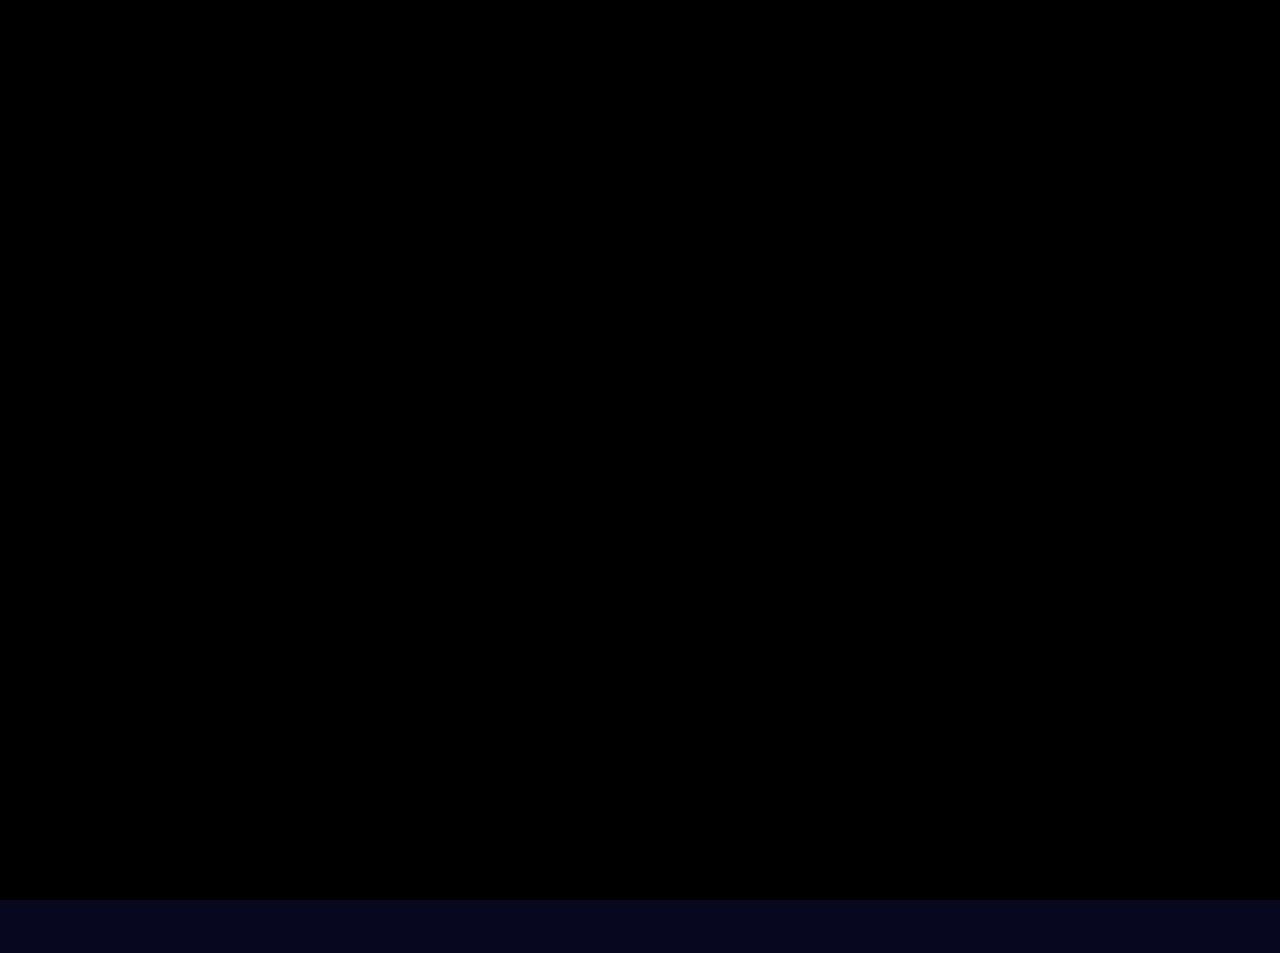
==== commit cfcd8692: "four cheese" ====
--- a/anime-details.html
+++ b/anime-details.html
@@ -19,11 +19,15 @@
     <link rel="stylesheet" href="css/font-awesome.min.css" type="text/css">
     <link rel="stylesheet" href="css/elegant-icons.css" type="text/css">
     <link rel="stylesheet" href="css/style.css" type="text/css">
+    <script src="./js/bg-elevents.js" defer></script>
+    <script src="./js/modal.js" defer></script>
+    <script src="./js/scrollToTop.js" defer></script>
+    <script src="./js/movieData.js" defer></script>
 </head>
 
 <body>
     <!-- Page Preloder -->
-    <div id="preloder" class="preloder">
+    <div id="preloder" class="preloder active">
         <div class="loader"></div>
     </div>
 
@@ -42,10 +46,9 @@
                     <div class="header__nav">
                         <nav class="header__menu mobile-menu">
                             <ul>
-                                <li><a href="./index.html">Homepage</a></li>
-                                <li class="active"><a href="./categories.html">Categories <span class="arrow_carrot-down"></span></a>
+                                <li><a href="./index.html">Главная</a></li>
+                                <li class="active"><a href="./categories.html">Жанры <span class="arrow_carrot-down"></span></a>
                                     <ul class="dropdown">
-                                        <li><a href="./categories.html">Categories</a></li>
                                     </ul>
                                 </li>
                             </ul>
@@ -70,9 +73,6 @@
             <div class="row">
                 <div class="col-lg-12">
                     <div class="breadcrumb__links">
-                        <a href="./index.html"><i class="fa fa-home"></i> Home</a>
-                        <a href="./categories.html">Categories</a>
-                        <span>Romance</span>
                     </div>
                 </div>
             </div>
@@ -136,8 +136,8 @@
                     <div class="col-lg-6">
                         <div class="footer__nav">
                             <ul>
-                                <li class="active"><a href="./index.html">Homepage</a></li>
-                                <li><a href="./categories.html">Categories</a></li>
+                                <li class="active"><a href="./index.html">Главная</a></li>
+                                <li><a href="./categories.html">Жанры</a></li>
                             </ul>
                         </div>
                     </div>
@@ -164,6 +164,7 @@
         <!-- Search model end -->
 
         <!-- Js Plugins -->
+        <script src="https://cdn.jsdelivr.net/npm/seamless-scroll-polyfill@latest"></script>
     </body>
 
     </html>--- a/css/style.css
+++ b/css/style.css
@@ -1,2 +1,2 @@
-html,body{height:100%;font-family:'Mulish', sans-serif;-webkit-font-smoothing:antialiased;background:#0b0c2a}h1,h2,h3,h4,h5,h6{margin:0;color:#111111;font-weight:400;font-family:'Mulish', sans-serif}h1{font-size:70px}h2{font-size:36px}h3{font-size:30px}h4{font-size:24px}h5{font-size:18px}h6{font-size:16px}p{font-size:15px;font-family:'Mulish', sans-serif;color:#3d3d3d;font-weight:400;line-height:25px;margin:0 0 15px 0}img{max-width:100%}input:focus,select:focus,button:focus,textarea:focus{outline:none}a:hover,a:focus{text-decoration:none;outline:none;color:#fff}ul,ol{padding:0;margin:0}.section-title{margin-bottom:30px}.section-title h4,.section-title h5{color:#fff;font-weight:600;line-height:21px;text-transform:uppercase;padding-left:20px;position:relative;font-family:'Oswald', sans-serif}.section-title h4:after,.section-title h5:after{position:absolute;left:0;top:-6px;height:32px;width:4px;background:#e53637;content:""}.set-bg{background-repeat:no-repeat;background-size:cover;background-position:top center}.spad{padding-top:100px;padding-bottom:100px}.text-white h1,.text-white h2,.text-white h3,.text-white h4,.text-white h5,.text-white h6,.text-white p,.text-white span,.text-white li,.text-white a{color:#fff}.primary-btn{display:inline-block;font-size:13px;font-weight:700;text-transform:uppercase;color:#fff;letter-spacing:2px}.primary-btn span{font-size:18px;margin-left:5px;position:relative;top:3px}.site-btn{font-size:13px;color:#fff;background:#e53637;font-weight:700;border:none;border-radius:2px;letter-spacing:2px;text-transform:uppercase;display:inline-block;padding:12px 30px}.preloder{position:fixed;width:100%;height:100%;top:0;left:0;z-index:999999;background:#000;visibility:hidden;opacity:0;transition:.2s}.preloder.active{visibility:visible;opacity:1}.loader{width:40px;height:40px;position:absolute;top:50%;left:50%;margin-top:-13px;margin-left:-13px;border-radius:60px;animation:loader 0.8s linear infinite;-webkit-animation:loader 0.8s linear infinite}@keyframes loader{0%{transform:rotate(0deg);border:4px solid #f44336;border-left-color:transparent}50%{transform:rotate(180deg);border:4px solid #673ab7;border-left-color:transparent}100%{transform:rotate(360deg);border:4px solid #f44336;border-left-color:transparent}}.spacial-controls{position:fixed;width:111px;height:91px;top:0;right:0;z-index:999}.spacial-controls .search-switch{display:block;height:100%;padding-top:30px;background:#323232;text-align:center;cursor:pointer}.search-model{display:none;position:fixed;width:100%;height:100%;left:0;top:0;background:#000;z-index:99999}.search-model-form{padding:0 15px}.search-model-form input{width:500px;font-size:40px;border:none;border-bottom:2px solid #333;background:0 0;color:#999}.search-close-switch{position:absolute;width:50px;height:50px;background:#333;color:#fff;text-align:center;border-radius:50%;font-size:28px;line-height:28px;top:30px;cursor:pointer;display:flex;align-items:center;justify-content:center}.header{background:#070720}.header__logo{padding:20px 0 17px}.header__logo a{display:inline-block}.header__menu{text-align:center}.header__menu ul li{list-style:none;display:inline-block;position:relative;margin-right:16px}.header__menu ul li.active a{background:#e53637;color:#fff}.header__menu ul li:hover a{color:#fff}.header__menu ul li:hover .dropdown{top:62px;opacity:1;visibility:visible}.header__menu ul li:hover .dropdown li a{background:transparent}.header__menu ul li:last-child{margin-right:0}.header__menu ul li .dropdown{position:absolute;left:0;top:82px;width:150px;background:#fff;text-align:left;padding:5px 0;z-index:9;opacity:0;visibility:hidden;transition:all,0.3s}.header__menu ul li .dropdown li{display:block;margin-right:0}.header__menu ul li .dropdown li a{font-size:14px;color:#111;font-weight:500;padding:5px 20px}.header__menu ul li a{font-size:15px;color:#b7b7b7;display:block;font-weight:700;transition:all,0.5s;padding:20px}.header__menu ul li a span{position:relative;font-size:17px;top:2px}.header__right{text-align:right;padding:20px 0 15px}.header__right a{display:inline-block;font-size:18px;color:#fff;margin-right:30px}.header__right a:last-child{margin-right:0}.slicknav_menu{display:none}.hero{padding-top:50px}.hero-box{position:relative}.hero-box .hero__slider-pagination{position:absolute;left:0;bottom:10px;width:100%;text-align:center}.hero-box .hero__slider-pagination span{height:8px;width:8px;background:#b7b7b7;border-radius:50%;margin-right:10px;opacity:1}.hero-box .hero__slider-pagination span.active{background:#ffffff}.hero-box .hero__slider-pagination span:last-child{margin-right:0}.hero-box .hero__slider-pagination span.swiper-pagination-bullet-active{background-color:white}.hero-box .hero__slider-arrow{font-size:36px;height:66px;width:66px;background:#0b0c2a;line-height:66px;text-align:center;color:#fff;transform:rotate(45deg);position:relative;z-index:4;position:absolute;left:-33px;top:50%;margin-top:-47px}.hero-box .hero__slider-arrow.arrow__next{left:auto;right:-33px}.hero-box .hero__slider-arrow:after{position:absolute;top:6px;left:0;right:0;height:54px;width:54px;background:rgba(255,255,255,0.1);content:"";z-index:-1;margin:0 auto}.hero-box .hero__slider-arrow span{transform:rotate(-45deg);display:block;z-index:1}.hero__items{padding:250px 0 42px 50px;border-radius:5px;position:relative}.hero__text{position:relative;z-index:9}.hero__text .label{font-size:13px;color:#e53637;background:#fff;padding:5px 14px 3px;display:inline-block;position:relative;top:-100px;opacity:0;transition:all,0.2s}.hero__text h2{color:#fff;font-size:42px;font-family:'Oswald', sans-serif;font-weight:700;line-height:52px;margin-top:35px;margin-bottom:8px;position:relative;top:-100px;opacity:0;transition:all,0.4s}.hero__text p{color:#fff;font-size:16px;margin-bottom:40px;position:relative;top:-100px;opacity:0;transition:all,0.6s}.hero__text a{position:relative;top:-100px;opacity:0;transition:all,0.8s}.hero__text a span{font-size:13px;color:#fff;background:#e53637;display:inline-block;font-weight:700;letter-spacing:2px;text-transform:uppercase;padding:14px 20px;border-radius:4px 0 0 4px;margin-right:1px}.hero__text a i{font-size:20px;display:inline-block;background:#e53637;padding:11px 5px 16px 8px;color:#fff;border-radius:0 4px 4px 0}.hero__text .show{opacity:1}.hero__slider{position:relative}.hero__slider .swiper-slide-active .hero__text .label{top:0;opacity:1}.hero__slider .swiper-slide-active .hero__text h2{top:0;opacity:1}.hero__slider .swiper-slide-active .hero__text p{top:0;opacity:1}.hero__slider .swiper-slide-active .hero__text a{top:0;opacity:1}.product{padding-bottom:60px;padding-top:80px}.product-page{padding-top:60px}.btn__all{text-align:right;margin-bottom:30px}.trending__product{margin-bottom:50px}.popular__product{margin-bottom:50px}.recent__product{margin-bottom:50px}.product__item{margin-bottom:30px}.product__item__pic{height:325px;position:relative;border-radius:5px}.product__item__pic img{position:absolute}.product__item__pic .ep{font-size:13px;color:#fff;background:#e53637;display:inline-block;padding:2px 12px;border-radius:4px;position:absolute;left:10px;top:10px}.product__item__pic .comment{font-size:13px;color:#fff;background:#3d3d3d;display:inline-block;padding:2px 10px;border-radius:4px;position:absolute;left:10px;bottom:10px}.product__item__pic .view{font-size:13px;color:#fff;background:#3d3d3d;display:inline-block;padding:2px 10px;border-radius:4px;position:absolute;right:10px;bottom:10px}.product__item__text{padding-top:20px}.product__item__text ul{margin-bottom:10px}.product__item__text ul li{list-style:none;font-size:10px;color:#fff;font-weight:700;padding:1px 10px;background:rgba(255,255,255,0.2);border-radius:50px;display:inline-block}.product__item__text h5 a{color:#fff;font-weight:700;line-height:26px}.product__sidebar .section-title h5{color:#fff;font-weight:600;font-family:'Oswald', sans-serif;line-height:21px;text-transform:uppercase;padding-left:20px;position:relative}.product__sidebar .section-title h5:after{position:absolute;left:0;top:-6px;height:32px;width:4px;background:#e53637;content:""}.product__sidebar__view{position:relative;margin-bottom:80px}.product__sidebar__view .filter__controls{position:absolute;right:0;top:-5px}.product__sidebar__view .filter__controls li{list-style:none;font-size:13px;color:#b7b7b7;display:inline-block;margin-right:7px;cursor:pointer}.product__sidebar__view .filter__controls li.active{color:#fff}.product__sidebar__view .filter__controls li:last-child{margin-right:0}.product__sidebar__view__item{height:190px;position:relative;border-radius:5px;margin-bottom:20px;background-repeat:no-repeat;background-size:cover}.product__sidebar__view__item::after{content:'';display:block;position:absolute;top:0;right:0;bottom:0;left:0;background:#000;background:linear-gradient(0deg, rgba(0,0,0,0.8) 0%, rgba(0,0,0,0.7) 23%, rgba(255,255,255,0) 100%);border-radius:5px;z-index:1}.product__sidebar__view__item img{position:absolute;top:0;left:0;bottom:0;right:0;z-index:0}.product__sidebar__view__item .ep{font-size:13px;color:#fff;background:#e53637;display:inline-block;padding:2px 12px;border-radius:4px;position:absolute;left:10px;top:10px;z-index:2}.product__sidebar__view__item .view{font-size:13px;color:#fff;background:#3d3d3d;display:inline-block;padding:2px 10px;border-radius:4px;position:absolute;right:10px;top:10px;z-index:2}.product__sidebar__view__item h5{position:absolute;left:0;bottom:25px;width:100%;padding:0 30px 0 20px;z-index:2}.product__sidebar__view__item h5 a{color:#fff;font-weight:700;line-height:26px}.product__sidebar__comment{margin-bottom:35px}.product__sidebar__comment__item{margin-bottom:20px;overflow:hidden}.product__sidebar__comment__item__pic{float:left;margin-right:15px}.product__sidebar__comment__item__text{overflow:hidden}.product__sidebar__comment__item__text ul{margin-bottom:10px}.product__sidebar__comment__item__text ul li{list-style:none;font-size:10px;color:#fff;font-weight:700;padding:1px 10px;background:rgba(255,255,255,0.2);border-radius:50px;display:inline-block}.product__sidebar__comment__item__text h5{margin-bottom:10px}.product__sidebar__comment__item__text h5 a{color:#fff;font-weight:700;line-height:26px}.product__sidebar__comment__item__text span{display:block;font-size:13px;color:#b7b7b7}.product__page__title{border-bottom:2px solid rgba(255,255,255,0.2);padding-bottom:10px;margin-bottom:30px}.product__page__title .section-title{margin-bottom:0}.product__page__title .product__page__filter{text-align:right}.product__page__title .product__page__filter p{color:#fff;display:inline-block;margin-bottom:0;margin-right:16px}.product__page__title .product__page__filter .nice-select{float:none;display:inline-block;font-size:15px;color:#3d3d3d;font-weight:700;border-radius:0;padding-left:15px;padding-right:40px;height:32px;line-height:32px}.product__page__title .product__page__filter .nice-select:after{border-bottom:2px solid #111;border-right:2px solid #111;height:8px;top:47%;width:8px;right:15px}.product__page__title .product__page__filter .nice-select .list{margin-top:0;border-radius:0}.product__pagination{padding-top:15px}.product__pagination a{display:inline-block;font-size:15px;color:#b7b7b7;font-weight:600;height:50px;width:50px;border:1px solid transparent;border-radius:50%;line-height:48px;text-align:center;transition:all,0.3s}.product__pagination a:hover{color:#ffffff}.product__pagination a.current-page{border:1px solid #ffffff}.product__pagination a i{color:#b7b7b7;font-size:15px}.anime-details{padding-top:60px}.anime__details__content{margin-bottom:65px}.anime__details__text{position:relative}.anime__details__text p{color:#b7b7b7;font-size:18px;line-height:30px}.anime__details__pic{height:440px;border-radius:5px;position:relative}.anime__details__pic .comment{font-size:13px;color:#fff;background:#3d3d3d;display:inline-block;padding:2px 10px;border-radius:4px;position:absolute;left:10px;bottom:25px}.anime__details__pic .view{font-size:13px;color:#fff;background:#3d3d3d;display:inline-block;padding:2px 10px;border-radius:4px;position:absolute;right:10px;bottom:25px}.anime__details__title{margin-bottom:20px}.anime__details__title h3{color:#fff;font-weight:700;margin-bottom:13px}.anime__details__title span{font-size:15px;color:#b7b7b7;display:block}.anime__details__rating{text-align:center;position:absolute;right:0;top:0}.anime__details__rating .rating i{font-size:24px;color:#e89f12;display:inline-block}.anime__details__rating span{display:block;font-size:18px;color:#b7b7b7}.anime__details__widget{margin-bottom:15px}.anime__details__widget ul{margin-bottom:20px}.anime__details__widget ul li{list-style:none;font-size:15px;color:#fff;line-height:30px;position:relative;padding-left:18px}.anime__details__widget ul li:before{position:absolute;left:0;top:12px;height:6px;width:6px;background:#b7b7b7;content:""}.anime__details__widget ul li span{color:#b7b7b7;width:115px;display:inline-block}.anime__details__btn .follow-btn{font-size:13px;color:#fff;background:#e53637;display:inline-block;font-weight:700;letter-spacing:2px;text-transform:uppercase;padding:14px 20px;border-radius:4px;margin-right:11px}.anime__details__btn .watch-btn span{font-size:13px;color:#fff;background:#e53637;display:inline-block;font-weight:700;letter-spacing:2px;text-transform:uppercase;padding:14px 20px;border-radius:4px 0 0 4px;margin-right:1px}.anime__details__btn .watch-btn i{font-size:20px;display:inline-block;background:#e53637;padding:11px 5px 16px 8px;color:#fff;border-radius:0 4px 4px 0}.anime__details__review{margin-bottom:55px}.anime__review__item{overflow:hidden;margin-bottom:15px}.anime__review__item__pic{float:left;margin-right:20px;position:relative}.anime__review__item__pic:before{position:absolute;right:-30px;top:15px;border-top:15px solid transparent;border-left:15px solid #1d1e39;content:"";transform:rotate(45deg)}.anime__review__item__pic img{height:50px;width:50px;border-radius:50%}.anime__review__item__text{overflow:hidden;background:#1d1e39;padding:18px 30px 16px 20px;border-radius:10px}.anime__review__item__text h6{color:#fff;font-weight:700;margin-bottom:10px}.anime__review__item__text h6 span{color:#b7b7b7;font-weight:400}.anime__review__item__text p{color:#b7b7b7;line-height:23px;margin-bottom:0}.anime__details__form form textarea{width:100%;font-size:15px;color:#b7b7b7;padding-left:20px;padding-top:12px;height:110px;border:none;border-radius:5px;resize:none;margin-bottom:24px}.anime__details__form form button{font-size:11px;color:#fff;font-weight:700;letter-spacing:2px;text-transform:uppercase;background:#e53637;border:none;padding:10px 15px;border-radius:2px}.anime__video__player{margin-bottom:70px}.anime__video__player .plyr--video{border-radius:5px;background:transparent}.anime__video__player .plyr audio,.anime__video__player .plyr iframe,.anime__video__player .plyr video{width:102%}.anime__video__player .plyr--full-ui.plyr--video .plyr__control--overlaid{display:block}.anime__video__player .plyr--video .plyr__control.plyr__tab-focus,.anime__video__player .plyr--video .plyr__control:hover,.anime__video__player .plyr--video .plyr__control[aria-expanded=true]{background:transparent}.anime__video__player .plyr--video .plyr__controls{background:transparent}.anime__video__player .plyr--video .plyr__progress__buffer{color:transparent}.anime__video__player .plyr--full-ui input[type=range]{color:#fff}.anime__video__player .plyr__controls .plyr__controls__item.plyr__progress__container{position:absolute;left:26px;bottom:45px;width:calc(100% - 60px)}.anime__video__player .plyr__menu{margin-right:70px}.anime__video__player .plyr__controls .plyr__controls__item:first-child{position:absolute;left:32px;bottom:8px}.anime__video__player .plyr__controls .plyr__controls__item:last-child{position:absolute;right:32px;bottom:8px}.anime__video__player .plyr__volume{position:absolute;width:auto;left:76px;bottom:8px}.anime__video__player .plyr__controls .plyr__controls__item.plyr__time{position:absolute;left:106px;bottom:12px}.anime__video__player .plyr__control--overlaid{background:transparent;background:var(--plyr-video-control-background-hover, var(--plyr-color-main, var(--plyr-color-main, transparent)))}.anime__video__player .plyr__control--overlaid svg{height:60px;width:50px}.anime__details__episodes{margin-bottom:35px}.anime__details__episodes a{display:inline-block;font-size:15px;color:#fff;background:rgba(255,255,255,0.2);padding:10px 20px;border-radius:4px;margin-right:15px;margin-bottom:20px;transition:all,0.3s}.anime__details__episodes a:hover{color:#000;background:#fff}.breadcrumb-option{padding-top:35px}.breadcrumb__links a{font-size:15px;color:#fff;margin-right:18px;display:inline-block;position:relative}.breadcrumb__links a i{margin-right:5px;color:#e53637}.breadcrumb__links a:after{position:absolute;right:-14px;top:0;content:'\f105';font-family:"FontAwesome"}.breadcrumb__links span{font-size:15px;color:#b7b7b7;display:inline-block}.normal-breadcrumb{height:300px;display:flex;align-items:center;justify-content:center}.normal__breadcrumb__text h2{color:#fff;font-size:48px;font-family:'Oswald', sans-serif;font-weight:700;margin-bottom:22px}.normal__breadcrumb__text p{color:#fff;font-size:24px;margin-bottom:0}.blog{padding-top:70px;padding-bottom:90px}.blog__item{height:580px;position:relative;margin-left:-10px;margin-right:-10px;margin-bottom:10px}.blog__item.small__item{height:285px}.blog__item.small__item .blog__item__text{padding:0 30px}.blog__item.small__item .blog__item__text p{margin-bottom:5px}.blog__item.small__item .blog__item__text h4 a{font-size:20px;line-height:30px}.blog__item__text{position:absolute;left:0;bottom:25px;text-align:center;width:100%;padding:0 105px}.blog__item__text p{color:#fff;margin-bottom:12px}.blog__item__text p span{color:#e53637;margin-right:5px}.blog__item__text h4 a{color:#fff;line-height:34px}.blog-details{padding-top:70px}.blog__details__title{text-align:center;margin-bottom:70px}.blog__details__title h6{font-size:15px;color:#fff;font-weight:700;text-transform:uppercase;margin-bottom:30px}.blog__details__title h6 span{color:#b7b7b7;font-weight:400;text-transform:none}.blog__details__title h2{color:#fff;font-size:48px;font-weight:700;line-height:60px;margin-bottom:38px}.blog__details__title .blog__details__social a{display:inline-block;font-size:15px;color:#fff;padding:16px 35px 14px 20px;border-radius:2px;margin-right:6px}.blog__details__title .blog__details__social a:last-child{margin-right:0}.blog__details__title .blog__details__social a.facebook{background:#3b5998}.blog__details__title .blog__details__social a.pinterest{background:#ca2027}.blog__details__title .blog__details__social a.linkedin{background:#0372b1}.blog__details__title .blog__details__social a.twitter{background:#39a1f2}.blog__details__title .blog__details__social a i{margin-right:6px}.blog__details__pic{margin-bottom:30px}.blog__details__pic img{min-width:100%}.blog__details__text{margin-bottom:40px}.blog__details__text p{color:#fff;font-size:17px;line-height:30px}.blog__details__item__text{margin-bottom:42px}.blog__details__item__text h4{color:#fff;font-weight:700;margin-bottom:35px}.blog__details__item__text img{min-width:100%;margin-bottom:26px}.blog__details__item__text p{color:#fff;font-size:17px;line-height:30px;margin-bottom:0}.blog__details__tags{margin-bottom:60px}.blog__details__tags a{display:inline-block;color:#b7b7b7;font-size:12px;font-weight:700;letter-spacing:2px;text-transform:uppercase;background:rgba(255,255,255,0.1);border-radius:2px;margin-right:6px;padding:6px 15px;margin-bottom:10px}.blog__details__tags a:last-child{margin-right:0}.blog__details__btns{border-top:1px solid rgba(255,255,255,0.2);border-bottom:1px solid rgba(255,255,255,0.2);padding:20px 0 15px;margin-bottom:65px}.blog__details__btns__item{margin-bottom:20px}.blog__details__btns__item.next__btn{text-align:right}.blog__details__btns__item h5 a{font-size:17px;letter-spacing:2px;color:#fff}.blog__details__btns__item h5 a span{font-size:30px;color:#b7b7b7;position:relative;top:8px}.blog__details__comment{border-bottom:1px solid rgba(255,255,255,0.1);padding-bottom:30px}.blog__details__comment h4{color:#fff;font-weight:700;margin-bottom:26px}.blog__details__comment__item{margin-bottom:40px;overflow:hidden}.blog__details__comment__item.blog__details__comment__item--reply{padding-left:112px}.blog__details__comment__item__pic{float:left;margin-right:40px}.blog__details__comment__item__text{overflow:hidden}.blog__details__comment__item__text span{font-size:14px;color:#b7b7b7;display:block;margin-bottom:10px}.blog__details__comment__item__text h5{color:#fff;font-weight:700;margin-bottom:10px}.blog__details__comment__item__text p{color:#b7b7b7;font-size:14px;line-height:22px;margin-bottom:25px}.blog__details__comment__item__text a{display:inline-block;color:#fff;background:rgba(255,255,255,0.1);padding:6px 20px;letter-spacing:2px;border-radius:2px;margin-right:14px;transition:all,0.3s}.blog__details__comment__item__text a:hover{background:#e53637}.blog__details__form{padding-top:50px}.blog__details__form h4{color:#fff;font-weight:700;margin-bottom:26px}.blog__details__form form input{height:50px;width:100%;background:#fff;font-size:15px;color:#a6a6a6;padding-left:20px;border-radius:2px;border:none;margin-bottom:30px}.blog__details__form form input::placeholder{color:#a6a6a6}.blog__details__form form textarea{height:115px;width:100%;background:#fff;font-size:15px;color:#a6a6a6;padding-left:20px;border-radius:2px;padding-top:12px;resize:none;border:none;margin-bottom:34px}.blog__details__form form textarea::placeholder{color:#a6a6a6}.login{padding-top:130px;padding-bottom:120px}.login__form{position:relative;padding-left:145px}.login__form:after{position:absolute;right:-14px;top:-40px;height:330px;width:1px;background:rgba(255,255,255,0.2);content:""}.login__form h3{color:#fff;font-weight:700;font-family:'Oswald', sans-serif;margin-bottom:30px}.login__form form .input__item{position:relative;width:370px;margin-bottom:20px}.login__form form .input__item:before{position:absolute;left:50px;top:10px;height:30px;width:1px;background:#b7b7b7;content:""}.login__form form .input__item input{height:50px;width:100%;font-size:15px;color:#b7b7b7;background:#fff;border:none;padding-left:76px}.login__form form .input__item input::placeholder{color:#b7b7b7}.login__form form .input__item span{color:#b7b7b7;font-size:20px;position:absolute;left:15px;top:13px}.login__form form button{border-radius:0;margin-top:10px}.login__form .forget_pass{font-size:15px;color:#fff;display:inline-block;position:absolute;right:60px;bottom:12px}.login__register{padding-left:30px}.login__register h3{color:#fff;font-weight:700;font-family:'Oswald', sans-serif;margin-bottom:30px}.login__register .primary-btn{background:#e53637;padding:12px 42px}.login__social{padding-top:52px}.login__social__links{text-align:center}.login__social__links span{color:#fff;display:block;font-size:13px;font-weight:700;letter-spacing:2px;text-transform:uppercase;margin-bottom:30px}.login__social__links ul li{list-style:none;margin-bottom:15px}.login__social__links ul li:last-child{margin-bottom:0}.login__social__links ul li a{color:#fff;display:block;font-size:13px;font-weight:700;letter-spacing:2px;text-transform:uppercase;width:460px;padding:14px 0;position:relative;margin:0 auto}.login__social__links ul li a.facebook{background:#4267b2}.login__social__links ul li a.google{background:#ff4343}.login__social__links ul li a.twitter{background:#1da1f2}.login__social__links ul li a i{font-size:20px;position:absolute;left:32px;top:14px}.signup{padding-top:130px;padding-bottom:150px}.signup .login__form:after{height:450px}.signup .login__form h5{font-size:15px;color:#fff;margin-top:36px}.signup .login__form h5 a{color:#e53637;font-weight:700}.signup .login__social__links{text-align:left;padding-left:40px}.signup .login__social__links h3{color:#fff;font-weight:700;font-family:'Oswald', sans-serif;margin-bottom:30px}.signup .login__social__links ul li a{margin:0;text-align:center}.footer{background:#070720;padding-top:60px;padding-bottom:40px;position:relative}.page-up{position:absolute;left:50%;top:-25px;margin-left:-25px}.page-up a{display:inline-block;font-size:36px;color:#fff;height:50px;width:50px;background:#e53637;line-height:50px;text-align:center;border-radius:50%}.page-up a span{position:relative;top:2px;left:-1px}.footer__nav{text-align:center}.footer__nav ul li{list-style:none;display:inline-block;position:relative;margin-right:40px}.footer__nav ul li:last-child{margin-right:0}.footer__nav ul li a{font-size:15px;color:#b7b7b7;display:block;font-weight:700}.footer__copyright__text{color:#b7b7b7;margin-bottom:0;text-align:right}.footer__copyright__text a{color:#e53637}@media only screen and (min-width: 1200px) and (max-width: 1300px){.hero{overflow:hidden}}@media only screen and (min-width: 1200px){.container{max-width:1170px}}@media only screen and (min-width: 992px) and (max-width: 1199px){.hero{overflow:hidden}.login__form{position:relative;padding-left:32px}.login__social__links ul li a{width:380px}.blog__item__text{padding:0 50px}}@media only screen and (min-width: 768px) and (max-width: 991px){.hero{overflow:hidden}.header{position:relative}.header .container{position:relative}.header__right{position:absolute;right:120px;top:-42px;padding:0}.header__menu{display:none}.slicknav_menu{background:transparent;padding:0;display:block}.slicknav_nav{position:absolute;left:0;top:60px;width:100%;background:#fff;padding:15px 30px;z-index:9}.slicknav_nav ul{margin:0}.slicknav_nav .slicknav_row,.slicknav_nav a{padding:7px 0;margin:0;color:#111;font-weight:600}.slicknav_btn{border-radius:0;background-color:#222;position:absolute;right:0;top:9px}.slicknav_nav .slicknav_arrow{color:#111}.slicknav_nav .slicknav_row:hover{border-radius:0;background:transparent;color:#111}.slicknav_nav a:hover{border-radius:0;background:transparent;color:#111}.product__sidebar{padding-top:50px}.footer__logo{text-align:center;margin-bottom:20px}.footer__nav{margin-bottom:15px}.footer__copyright__text{text-align:center}.anime__details__widget ul li span{width:90px}.anime__details__pic{margin-bottom:40px}.anime__details__sidebar{padding-top:50px}.login__form{padding-left:0;margin-bottom:40px}.login__form:after{display:none}.login__form form .input__item{width:auto}.login__register{padding-left:0}.signup .login__social__links{padding-left:0}}@media only screen and (max-width: 767px){.hero{overflow:hidden}.header{position:relative}.header .container{position:relative}.header__right{position:absolute;right:120px;top:-42px;padding:0}.header__menu{display:none}.slicknav_menu{background:transparent;padding:0;display:block}.slicknav_nav{position:absolute;left:0;top:60px;width:100%;background:#fff;padding:15px 30px;z-index:9}.slicknav_nav ul{margin:0}.slicknav_nav .slicknav_row,.slicknav_nav a{padding:7px 0;margin:0;color:#111;font-weight:600}.slicknav_btn{border-radius:0;background-color:#222;position:absolute;right:0;top:9px}.slicknav_nav .slicknav_arrow{color:#111}.slicknav_nav .slicknav_row:hover{border-radius:0;background:transparent;color:#111}.slicknav_nav a:hover{border-radius:0;background:transparent;color:#111}.product__sidebar{padding-top:50px}.footer__logo{text-align:center;margin-bottom:20px}.footer__nav{margin-bottom:15px}.footer__copyright__text{text-align:center}.blog__details__title h2{font-size:34px;line-height:normal}.anime__details__pic{margin-bottom:40px}.anime__details__sidebar{padding-top:50px}.btn__all{text-align:left}.product__page__title .section-title{margin-bottom:30px}.product__page__title .product__page__filter{text-align:left}.anime__details__rating{text-align:left;position:relative;margin-bottom:20px}.blog__details__social{overflow:hidden}.blog__details__title .blog__details__social a{margin-right:10px;margin-bottom:10px;width:calc(50% - 10px);float:left}.login__form{padding-left:0;margin-bottom:40px}.login__form:after{display:none}.login__form form .input__item{width:auto}.signup .login__social__links{padding-left:0}.login__social__links ul li a{width:auto}.blog__item__text{padding:0 30px}.login__register{padding-left:0}.product__sidebar__view .filter__controls li{margin-right:2px}.search-model-form input{width:100%}}@media only screen and (max-width: 479px){.hero__slider.owl-carousel .owl-nav{display:none}.hero__items{padding:250px 0 42px 15px}.hero__text h2{font-size:32px}.footer__nav ul li{margin-right:10px}.anime__details__btn .follow-btn{padding:14px 26px;margin-right:11px;margin-bottom:25px}.anime__details__widget ul li span{width:85px}.anime__video__player .plyr__volume{left:65px}.anime__video__player .plyr__controls .plyr__controls__item.plyr__time{left:95px}.anime__video__player .plyr__menu{margin-right:60px}.blog__details__title h2{font-size:30px;line-height:normal}.blog__details__title .blog__details__social a{padding:16px 25px 14px 20px}.blog__details__comment__item.blog__details__comment__item--reply{padding-left:0}.blog__details__comment__item__pic{margin-right:25px}.blog__details__comment__item__text a{margin-right:6px}.login__social__links ul li a i{left:20px}.login__form .forget_pass{position:relative;left:0;bottom:0;margin-top:25px}.header__right a{margin-right:10px}.anime__review__item__text h6 span{font-size:12px}.anime__review__item__text{padding:18px 20px 20px}}
+html,body{height:100%;font-family:'Mulish', sans-serif;-webkit-font-smoothing:antialiased;background:#0b0c2a}h1,h2,h3,h4,h5,h6{margin:0;color:#111111;font-weight:400;font-family:'Mulish', sans-serif}h1{font-size:70px}h2{font-size:36px}h3{font-size:30px}h4{font-size:24px}h5{font-size:18px}h6{font-size:16px}p{font-size:15px;font-family:'Mulish', sans-serif;color:#3d3d3d;font-weight:400;line-height:25px;margin:0 0 15px 0}img{max-width:100%}input:focus,select:focus,button:focus,textarea:focus{outline:none}a:hover,a:focus{text-decoration:none;outline:none;color:#fff}ul,ol{padding:0;margin:0}.section-title{margin-bottom:30px}.section-title h4,.section-title h5{color:#fff;font-weight:600;line-height:21px;text-transform:uppercase;padding-left:20px;position:relative;font-family:'Oswald', sans-serif}.section-title h4:after,.section-title h5:after{position:absolute;left:0;top:-6px;height:32px;width:4px;background:#e53637;content:""}.set-bg{background-repeat:no-repeat;background-size:cover;background-position:top center}.spad{padding-top:100px;padding-bottom:100px}.text-white h1,.text-white h2,.text-white h3,.text-white h4,.text-white h5,.text-white h6,.text-white p,.text-white span,.text-white li,.text-white a{color:#fff}.primary-btn{display:inline-block;font-size:13px;font-weight:700;text-transform:uppercase;color:#fff;letter-spacing:2px}.primary-btn span{font-size:18px;margin-left:5px;position:relative;top:3px}.site-btn{font-size:13px;color:#fff;background:#e53637;font-weight:700;border:none;border-radius:2px;letter-spacing:2px;text-transform:uppercase;display:inline-block;padding:12px 30px}.preloder{position:fixed;width:100%;height:100%;top:0;left:0;z-index:999999;background:#000;visibility:hidden;opacity:0;transition:.2s}.preloder.active{visibility:visible;opacity:1}.loader{width:40px;height:40px;position:absolute;top:50%;left:50%;margin-top:-13px;margin-left:-13px;border-radius:60px;animation:loader 0.8s linear infinite;-webkit-animation:loader 0.8s linear infinite}@keyframes loader{0%{transform:rotate(0deg);border:4px solid #f44336;border-left-color:transparent}50%{transform:rotate(180deg);border:4px solid #673ab7;border-left-color:transparent}100%{transform:rotate(360deg);border:4px solid #f44336;border-left-color:transparent}}.spacial-controls{position:fixed;width:111px;height:91px;top:0;right:0;z-index:999}.spacial-controls .search-switch{display:block;height:100%;padding-top:30px;background:#323232;text-align:center;cursor:pointer}.search-model{position:fixed;width:100%;height:100%;left:0;top:0;background:#000;z-index:-1;opacity:0;transition: ease-in-out 0.4s;}.search-model.active{opacity: 1;z-index: 9999;}.search-model-form{padding:0 15px}.search-model-form input{width:500px;font-size:40px;border:none;border-bottom:2px solid #333;background:0 0;color:#999}.search-close-switch{position:absolute;width:50px;height:50px;background:#333;color:#fff;text-align:center;border-radius:50%;font-size:28px;line-height:28px;top:30px;cursor:pointer;display:flex;align-items:center;justify-content:center}.header{background:#070720}.header__logo{padding:20px 0 17px}.header__logo a{display:inline-block}.header__menu{text-align:center}.header__menu ul li{list-style:none;display:inline-block;position:relative;margin-right:16px}.header__menu ul li.active a{background:#e53637;color:#fff}.header__menu ul li:hover a{color:#fff}.header__menu ul li:hover .dropdown{top:62px;opacity:1;visibility:visible}.header__menu ul li:hover .dropdown li a{background:transparent}.header__menu ul li:last-child{margin-right:0}.header__menu ul li .dropdown{position:absolute;left:0;top:82px;width:150px;background:#fff;text-align:left;padding:5px 0;z-index:9;opacity:0;visibility:hidden;transition:all,0.3s}.header__menu ul li .dropdown li{display:block;margin-right:0}.header__menu ul li .dropdown li a{font-size:14px;color:#111;font-weight:500;padding:5px 20px}.header__menu ul li a{font-size:15px;color:#b7b7b7;display:block;font-weight:700;transition:all,0.5s;padding:20px}.header__menu ul li a span{position:relative;font-size:17px;top:2px}.header__right{text-align:right;padding:20px 0 15px}.header__right a{display:inline-block;font-size:18px;color:#fff;margin-right:30px}.header__right a:last-child{margin-right:0}.slicknav_menu{display:none}.hero{padding-top:50px}.hero-box{position:relative}.hero-box .hero__slider-pagination{position:absolute;left:0;bottom:10px;width:100%;text-align:center}.hero-box .hero__slider-pagination span{height:8px;width:8px;background:#b7b7b7;border-radius:50%;margin-right:10px;opacity:1}.hero-box .hero__slider-pagination span.active{background:#ffffff}.hero-box .hero__slider-pagination span:last-child{margin-right:0}.hero-box .hero__slider-pagination span.swiper-pagination-bullet-active{background-color:white}.hero-box .hero__slider-arrow{font-size:36px;height:66px;width:66px;background:#0b0c2a;line-height:66px;text-align:center;color:#fff;transform:rotate(45deg);position:relative;z-index:4;position:absolute;left:-33px;top:50%;margin-top:-47px}.hero-box .hero__slider-arrow.arrow__next{left:auto;right:-33px}.hero-box .hero__slider-arrow:after{position:absolute;top:6px;left:0;right:0;height:54px;width:54px;background:rgba(255,255,255,0.1);content:"";z-index:-1;margin:0 auto}.hero-box .hero__slider-arrow span{transform:rotate(-45deg);display:block;z-index:1}.hero__items{padding:250px 0 42px 50px;border-radius:5px;position:relative}.hero__text{position:relative;z-index:9}.hero__text .label{font-size:13px;color:#e53637;background:#fff;padding:5px 14px 3px;display:inline-block;position:relative;top:-100px;opacity:0;transition:all,0.2s}.hero__text h2{color:#fff;font-size:42px;font-family:'Oswald', sans-serif;font-weight:700;line-height:52px;margin-top:35px;margin-bottom:8px;position:relative;top:-100px;opacity:0;transition:all,0.4s}.hero__text p{color:#fff;font-size:16px;margin-bottom:40px;position:relative;top:-100px;opacity:0;transition:all,0.6s}.hero__text a{position:relative;top:-100px;opacity:0;transition:all,0.8s}.hero__text a span{font-size:13px;color:#fff;background:#e53637;display:inline-block;font-weight:700;letter-spacing:2px;text-transform:uppercase;padding:14px 20px;border-radius:4px 0 0 4px;margin-right:1px}.hero__text a i{font-size:20px;display:inline-block;background:#e53637;padding:11px 5px 16px 8px;color:#fff;border-radius:0 4px 4px 0}.hero__text .show{opacity:1}.hero__slider{position:relative}.hero__slider .swiper-slide-active .hero__text .label{top:0;opacity:1}.hero__slider .swiper-slide-active .hero__text h2{top:0;opacity:1}.hero__slider .swiper-slide-active .hero__text p{top:0;opacity:1}.hero__slider .swiper-slide-active .hero__text a{top:0;opacity:1}.product{padding-bottom:60px;padding-top:80px}.product-page{padding-top:60px}.btn__all{text-align:right;margin-bottom:30px}.trending__product{margin-bottom:50px}.popular__product{margin-bottom:50px}.recent__product{margin-bottom:50px}.product__item{margin-bottom:30px}.product__item__pic{height:325px;position:relative;border-radius:5px}.product__item__pic img{position:absolute}.product__item__pic .ep{font-size:13px;color:#fff;background:#e53637;display:inline-block;padding:2px 12px;border-radius:4px;position:absolute;left:10px;top:10px}.product__item__pic .comment{font-size:13px;color:#fff;background:#3d3d3d;display:inline-block;padding:2px 10px;border-radius:4px;position:absolute;left:10px;bottom:10px}.product__item__pic .view{font-size:13px;color:#fff;background:#3d3d3d;display:inline-block;padding:2px 10px;border-radius:4px;position:absolute;right:10px;bottom:10px}.product__item__text{padding-top:20px}.product__item__text ul{margin-bottom:10px}.product__item__text ul li{list-style:none;font-size:10px;color:#fff;font-weight:700;padding:1px 10px;background:rgba(255,255,255,0.2);border-radius:50px;display:inline-block}.product__item__text h5 a{color:#fff;font-weight:700;line-height:26px}.product__sidebar .section-title h5{color:#fff;font-weight:600;font-family:'Oswald', sans-serif;line-height:21px;text-transform:uppercase;padding-left:20px;position:relative}.product__sidebar .section-title h5:after{position:absolute;left:0;top:-6px;height:32px;width:4px;background:#e53637;content:""}.product__sidebar__view{position:relative;margin-bottom:80px}.product__sidebar__view .filter__controls{position:absolute;right:0;top:-5px}.product__sidebar__view .filter__controls li{list-style:none;font-size:13px;color:#b7b7b7;display:inline-block;margin-right:7px;cursor:pointer}.product__sidebar__view .filter__controls li.active{color:#fff}.product__sidebar__view .filter__controls li:last-child{margin-right:0}.product__sidebar__view__item{height:190px;position:relative;border-radius:5px;margin-bottom:20px;background-repeat:no-repeat;background-size:cover}.product__sidebar__view__item::after{content:'';display:block;position:absolute;top:0;right:0;bottom:0;left:0;background:#000;background:linear-gradient(0deg, rgba(0,0,0,0.8) 0%, rgba(0,0,0,0.7) 23%, rgba(255,255,255,0) 100%);border-radius:5px;z-index:1}.product__sidebar__view__item img{position:absolute;top:0;left:0;bottom:0;right:0;z-index:0}.product__sidebar__view__item .ep{font-size:13px;color:#fff;background:#e53637;display:inline-block;padding:2px 12px;border-radius:4px;position:absolute;left:10px;top:10px;z-index:2}.product__sidebar__view__item .view{font-size:13px;color:#fff;background:#3d3d3d;display:inline-block;padding:2px 10px;border-radius:4px;position:absolute;right:10px;top:10px;z-index:2}.product__sidebar__view__item h5{position:absolute;left:0;bottom:25px;width:100%;padding:0 30px 0 20px;z-index:2}.product__sidebar__view__item h5 a{color:#fff;font-weight:700;line-height:26px}.product__sidebar__comment{margin-bottom:35px}.product__sidebar__comment__item{margin-bottom:20px;overflow:hidden}.product__sidebar__comment__item__pic{float:left;margin-right:15px}.product__sidebar__comment__item__text{overflow:hidden}.product__sidebar__comment__item__text ul{margin-bottom:10px}.product__sidebar__comment__item__text ul li{list-style:none;font-size:10px;color:#fff;font-weight:700;padding:1px 10px;background:rgba(255,255,255,0.2);border-radius:50px;display:inline-block}.product__sidebar__comment__item__text h5{margin-bottom:10px}.product__sidebar__comment__item__text h5 a{color:#fff;font-weight:700;line-height:26px}.product__sidebar__comment__item__text span{display:block;font-size:13px;color:#b7b7b7}.product__page__title{border-bottom:2px solid rgba(255,255,255,0.2);padding-bottom:10px;margin-bottom:30px}.product__page__title .section-title{margin-bottom:0}.product__page__title .product__page__filter{text-align:right}.product__page__title .product__page__filter p{color:#fff;display:inline-block;margin-bottom:0;margin-right:16px}.product__page__title .product__page__filter .nice-select{float:none;display:inline-block;font-size:15px;color:#3d3d3d;font-weight:700;border-radius:0;padding-left:15px;padding-right:40px;height:32px;line-height:32px}.product__page__title .product__page__filter .nice-select:after{border-bottom:2px solid #111;border-right:2px solid #111;height:8px;top:47%;width:8px;right:15px}.product__page__title .product__page__filter .nice-select .list{margin-top:0;border-radius:0}.product__pagination{padding-top:15px}.product__pagination a{display:inline-block;font-size:15px;color:#b7b7b7;font-weight:600;height:50px;width:50px;border:1px solid transparent;border-radius:50%;line-height:48px;text-align:center;transition:all,0.3s}.product__pagination a:hover{color:#ffffff}.product__pagination a.current-page{border:1px solid #ffffff}.product__pagination a i{color:#b7b7b7;font-size:15px}.anime-details{padding-top:60px}.anime__details__content{margin-bottom:65px}.anime__details__text{position:relative}.anime__details__text p{color:#b7b7b7;font-size:18px;line-height:30px}.anime__details__pic{height:440px;border-radius:5px;position:relative}.anime__details__pic .comment{font-size:13px;color:#fff;background:#3d3d3d;display:inline-block;padding:2px 10px;border-radius:4px;position:absolute;left:10px;bottom:25px}.anime__details__pic .view{font-size:13px;color:#fff;background:#3d3d3d;display:inline-block;padding:2px 10px;border-radius:4px;position:absolute;right:10px;bottom:25px}.anime__details__title{margin-bottom:20px}.anime__details__title h3{color:#fff;font-weight:700;margin-bottom:13px}.anime__details__title span{font-size:15px;color:#b7b7b7;display:block}.anime__details__rating{text-align:center;position:absolute;right:0;top:0}.anime__details__rating .rating i{font-size:24px;color:#e89f12;display:inline-block}.anime__details__rating span{display:block;font-size:18px;color:#b7b7b7}.anime__details__widget{margin-bottom:15px}.anime__details__widget ul{margin-bottom:20px}.anime__details__widget ul li{list-style:none;font-size:15px;color:#fff;line-height:30px;position:relative;padding-left:18px}.anime__details__widget ul li:before{position:absolute;left:0;top:12px;height:6px;width:6px;background:#b7b7b7;content:""}.anime__details__widget ul li span{color:#b7b7b7;width:115px;display:inline-block}.anime__details__btn .follow-btn{font-size:13px;color:#fff;background:#e53637;display:inline-block;font-weight:700;letter-spacing:2px;text-transform:uppercase;padding:14px 20px;border-radius:4px;margin-right:11px}.anime__details__btn .watch-btn span{font-size:13px;color:#fff;background:#e53637;display:inline-block;font-weight:700;letter-spacing:2px;text-transform:uppercase;padding:14px 20px;border-radius:4px 0 0 4px;margin-right:1px}.anime__details__btn .watch-btn i{font-size:20px;display:inline-block;background:#e53637;padding:11px 5px 16px 8px;color:#fff;border-radius:0 4px 4px 0}.anime__details__review{margin-bottom:55px}.anime__review__item{overflow:hidden;margin-bottom:15px}.anime__review__item__pic{float:left;margin-right:20px;position:relative}.anime__review__item__pic:before{position:absolute;right:-30px;top:15px;border-top:15px solid transparent;border-left:15px solid #1d1e39;content:"";transform:rotate(45deg)}.anime__review__item__pic img{height:50px;width:50px;border-radius:50%}.anime__review__item__text{overflow:hidden;background:#1d1e39;padding:18px 30px 16px 20px;border-radius:10px}.anime__review__item__text h6{color:#fff;font-weight:700;margin-bottom:10px}.anime__review__item__text h6 span{color:#b7b7b7;font-weight:400}.anime__review__item__text p{color:#b7b7b7;line-height:23px;margin-bottom:0}.anime__details__form form textarea{width:100%;font-size:15px;color:#b7b7b7;padding-left:20px;padding-top:12px;height:110px;border:none;border-radius:5px;resize:none;margin-bottom:24px}.anime__details__form form button{font-size:11px;color:#fff;font-weight:700;letter-spacing:2px;text-transform:uppercase;background:#e53637;border:none;padding:10px 15px;border-radius:2px}.anime__video__player{margin-bottom:70px}.anime__video__player .plyr--video{border-radius:5px;background:transparent}.anime__video__player .plyr audio,.anime__video__player .plyr iframe,.anime__video__player .plyr video{width:102%}.anime__video__player .plyr--full-ui.plyr--video .plyr__control--overlaid{display:block}.anime__video__player .plyr--video .plyr__control.plyr__tab-focus,.anime__video__player .plyr--video .plyr__control:hover,.anime__video__player .plyr--video .plyr__control[aria-expanded=true]{background:transparent}.anime__video__player .plyr--video .plyr__controls{background:transparent}.anime__video__player .plyr--video .plyr__progress__buffer{color:transparent}.anime__video__player .plyr--full-ui input[type=range]{color:#fff}.anime__video__player .plyr__controls .plyr__controls__item.plyr__progress__container{position:absolute;left:26px;bottom:45px;width:calc(100% - 60px)}.anime__video__player .plyr__menu{margin-right:70px}.anime__video__player .plyr__controls .plyr__controls__item:first-child{position:absolute;left:32px;bottom:8px}.anime__video__player .plyr__controls .plyr__controls__item:last-child{position:absolute;right:32px;bottom:8px}.anime__video__player .plyr__volume{position:absolute;width:auto;left:76px;bottom:8px}.anime__video__player .plyr__controls .plyr__controls__item.plyr__time{position:absolute;left:106px;bottom:12px}.anime__video__player .plyr__control--overlaid{background:transparent;background:var(--plyr-video-control-background-hover, var(--plyr-color-main, var(--plyr-color-main, transparent)))}.anime__video__player .plyr__control--overlaid svg{height:60px;width:50px}.anime__details__episodes{margin-bottom:35px}.anime__details__episodes a{display:inline-block;font-size:15px;color:#fff;background:rgba(255,255,255,0.2);padding:10px 20px;border-radius:4px;margin-right:15px;margin-bottom:20px;transition:all,0.3s}.anime__details__episodes a:hover{color:#000;background:#fff}.breadcrumb-option{padding-top:35px}.breadcrumb__links a{font-size:15px;color:#fff;margin-right:18px;display:inline-block;position:relative}.breadcrumb__links a i{margin-right:5px;color:#e53637}.breadcrumb__links a:after{position:absolute;right:-14px;top:0;content:'\f105';font-family:"FontAwesome"}.breadcrumb__links span{font-size:15px;color:#b7b7b7;display:inline-block}.normal-breadcrumb{height:300px;display:flex;align-items:center;justify-content:center}.normal__breadcrumb__text h2{color:#fff;font-size:48px;font-family:'Oswald', sans-serif;font-weight:700;margin-bottom:22px}.normal__breadcrumb__text p{color:#fff;font-size:24px;margin-bottom:0}.blog{padding-top:70px;padding-bottom:90px}.blog__item{height:580px;position:relative;margin-left:-10px;margin-right:-10px;margin-bottom:10px}.blog__item.small__item{height:285px}.blog__item.small__item .blog__item__text{padding:0 30px}.blog__item.small__item .blog__item__text p{margin-bottom:5px}.blog__item.small__item .blog__item__text h4 a{font-size:20px;line-height:30px}.blog__item__text{position:absolute;left:0;bottom:25px;text-align:center;width:100%;padding:0 105px}.blog__item__text p{color:#fff;margin-bottom:12px}.blog__item__text p span{color:#e53637;margin-right:5px}.blog__item__text h4 a{color:#fff;line-height:34px}.blog-details{padding-top:70px}.blog__details__title{text-align:center;margin-bottom:70px}.blog__details__title h6{font-size:15px;color:#fff;font-weight:700;text-transform:uppercase;margin-bottom:30px}.blog__details__title h6 span{color:#b7b7b7;font-weight:400;text-transform:none}.blog__details__title h2{color:#fff;font-size:48px;font-weight:700;line-height:60px;margin-bottom:38px}.blog__details__title .blog__details__social a{display:inline-block;font-size:15px;color:#fff;padding:16px 35px 14px 20px;border-radius:2px;margin-right:6px}.blog__details__title .blog__details__social a:last-child{margin-right:0}.blog__details__title .blog__details__social a.facebook{background:#3b5998}.blog__details__title .blog__details__social a.pinterest{background:#ca2027}.blog__details__title .blog__details__social a.linkedin{background:#0372b1}.blog__details__title .blog__details__social a.twitter{background:#39a1f2}.blog__details__title .blog__details__social a i{margin-right:6px}.blog__details__pic{margin-bottom:30px}.blog__details__pic img{min-width:100%}.blog__details__text{margin-bottom:40px}.blog__details__text p{color:#fff;font-size:17px;line-height:30px}.blog__details__item__text{margin-bottom:42px}.blog__details__item__text h4{color:#fff;font-weight:700;margin-bottom:35px}.blog__details__item__text img{min-width:100%;margin-bottom:26px}.blog__details__item__text p{color:#fff;font-size:17px;line-height:30px;margin-bottom:0}.blog__details__tags{margin-bottom:60px}.blog__details__tags a{display:inline-block;color:#b7b7b7;font-size:12px;font-weight:700;letter-spacing:2px;text-transform:uppercase;background:rgba(255,255,255,0.1);border-radius:2px;margin-right:6px;padding:6px 15px;margin-bottom:10px}.blog__details__tags a:last-child{margin-right:0}.blog__details__btns{border-top:1px solid rgba(255,255,255,0.2);border-bottom:1px solid rgba(255,255,255,0.2);padding:20px 0 15px;margin-bottom:65px}.blog__details__btns__item{margin-bottom:20px}.blog__details__btns__item.next__btn{text-align:right}.blog__details__btns__item h5 a{font-size:17px;letter-spacing:2px;color:#fff}.blog__details__btns__item h5 a span{font-size:30px;color:#b7b7b7;position:relative;top:8px}.blog__details__comment{border-bottom:1px solid rgba(255,255,255,0.1);padding-bottom:30px}.blog__details__comment h4{color:#fff;font-weight:700;margin-bottom:26px}.blog__details__comment__item{margin-bottom:40px;overflow:hidden}.blog__details__comment__item.blog__details__comment__item--reply{padding-left:112px}.blog__details__comment__item__pic{float:left;margin-right:40px}.blog__details__comment__item__text{overflow:hidden}.blog__details__comment__item__text span{font-size:14px;color:#b7b7b7;display:block;margin-bottom:10px}.blog__details__comment__item__text h5{color:#fff;font-weight:700;margin-bottom:10px}.blog__details__comment__item__text p{color:#b7b7b7;font-size:14px;line-height:22px;margin-bottom:25px}.blog__details__comment__item__text a{display:inline-block;color:#fff;background:rgba(255,255,255,0.1);padding:6px 20px;letter-spacing:2px;border-radius:2px;margin-right:14px;transition:all,0.3s}.blog__details__comment__item__text a:hover{background:#e53637}.blog__details__form{padding-top:50px}.blog__details__form h4{color:#fff;font-weight:700;margin-bottom:26px}.blog__details__form form input{height:50px;width:100%;background:#fff;font-size:15px;color:#a6a6a6;padding-left:20px;border-radius:2px;border:none;margin-bottom:30px}.blog__details__form form input::placeholder{color:#a6a6a6}.blog__details__form form textarea{height:115px;width:100%;background:#fff;font-size:15px;color:#a6a6a6;padding-left:20px;border-radius:2px;padding-top:12px;resize:none;border:none;margin-bottom:34px}.blog__details__form form textarea::placeholder{color:#a6a6a6}.login{padding-top:130px;padding-bottom:120px}.login__form{position:relative;padding-left:145px}.login__form:after{position:absolute;right:-14px;top:-40px;height:330px;width:1px;background:rgba(255,255,255,0.2);content:""}.login__form h3{color:#fff;font-weight:700;font-family:'Oswald', sans-serif;margin-bottom:30px}.login__form form .input__item{position:relative;width:370px;margin-bottom:20px}.login__form form .input__item:before{position:absolute;left:50px;top:10px;height:30px;width:1px;background:#b7b7b7;content:""}.login__form form .input__item input{height:50px;width:100%;font-size:15px;color:#b7b7b7;background:#fff;border:none;padding-left:76px}.login__form form .input__item input::placeholder{color:#b7b7b7}.login__form form .input__item span{color:#b7b7b7;font-size:20px;position:absolute;left:15px;top:13px}.login__form form button{border-radius:0;margin-top:10px}.login__form .forget_pass{font-size:15px;color:#fff;display:inline-block;position:absolute;right:60px;bottom:12px}.login__register{padding-left:30px}.login__register h3{color:#fff;font-weight:700;font-family:'Oswald', sans-serif;margin-bottom:30px}.login__register .primary-btn{background:#e53637;padding:12px 42px}.login__social{padding-top:52px}.login__social__links{text-align:center}.login__social__links span{color:#fff;display:block;font-size:13px;font-weight:700;letter-spacing:2px;text-transform:uppercase;margin-bottom:30px}.login__social__links ul li{list-style:none;margin-bottom:15px}.login__social__links ul li:last-child{margin-bottom:0}.login__social__links ul li a{color:#fff;display:block;font-size:13px;font-weight:700;letter-spacing:2px;text-transform:uppercase;width:460px;padding:14px 0;position:relative;margin:0 auto}.login__social__links ul li a.facebook{background:#4267b2}.login__social__links ul li a.google{background:#ff4343}.login__social__links ul li a.twitter{background:#1da1f2}.login__social__links ul li a i{font-size:20px;position:absolute;left:32px;top:14px}.signup{padding-top:130px;padding-bottom:150px}.signup .login__form:after{height:450px}.signup .login__form h5{font-size:15px;color:#fff;margin-top:36px}.signup .login__form h5 a{color:#e53637;font-weight:700}.signup .login__social__links{text-align:left;padding-left:40px}.signup .login__social__links h3{color:#fff;font-weight:700;font-family:'Oswald', sans-serif;margin-bottom:30px}.signup .login__social__links ul li a{margin:0;text-align:center}.footer{background:#070720;padding-top:60px;padding-bottom:40px;position:relative}.page-up{position:absolute;left:50%;top:-25px;margin-left:-25px}.page-up a{display:inline-block;font-size:36px;color:#fff;height:50px;width:50px;background:#e53637;line-height:50px;text-align:center;border-radius:50%}.page-up a span{position:relative;top:2px;left:-1px}.footer__nav{text-align:center}.footer__nav ul li{list-style:none;display:inline-block;position:relative;margin-right:40px}.footer__nav ul li:last-child{margin-right:0}.footer__nav ul li a{font-size:15px;color:#b7b7b7;display:block;font-weight:700}.footer__copyright__text{color:#b7b7b7;margin-bottom:0;text-align:right}.footer__copyright__text a{color:#e53637}@media only screen and (min-width: 1200px) and (max-width: 1300px){.hero{overflow:hidden}}@media only screen and (min-width: 1200px){.container{max-width:1170px}}@media only screen and (min-width: 992px) and (max-width: 1199px){.hero{overflow:hidden}.login__form{position:relative;padding-left:32px}.login__social__links ul li a{width:380px}.blog__item__text{padding:0 50px}}@media only screen and (min-width: 768px) and (max-width: 991px){.hero{overflow:hidden}.header{position:relative}.header .container{position:relative}.header__right{position:absolute;right:120px;top:-42px;padding:0}.header__menu{display:none}.slicknav_menu{background:transparent;padding:0;display:block}.slicknav_nav{position:absolute;left:0;top:60px;width:100%;background:#fff;padding:15px 30px;z-index:9}.slicknav_nav ul{margin:0}.slicknav_nav .slicknav_row,.slicknav_nav a{padding:7px 0;margin:0;color:#111;font-weight:600}.slicknav_btn{border-radius:0;background-color:#222;position:absolute;right:0;top:9px}.slicknav_nav .slicknav_arrow{color:#111}.slicknav_nav .slicknav_row:hover{border-radius:0;background:transparent;color:#111}.slicknav_nav a:hover{border-radius:0;background:transparent;color:#111}.product__sidebar{padding-top:50px}.footer__logo{text-align:center;margin-bottom:20px}.footer__nav{margin-bottom:15px}.footer__copyright__text{text-align:center}.anime__details__widget ul li span{width:90px}.anime__details__pic{margin-bottom:40px}.anime__details__sidebar{padding-top:50px}.login__form{padding-left:0;margin-bottom:40px}.login__form:after{display:none}.login__form form .input__item{width:auto}.login__register{padding-left:0}.signup .login__social__links{padding-left:0}}@media only screen and (max-width: 767px){.hero{overflow:hidden}.header{position:relative}.header .container{position:relative}.header__right{position:absolute;right:120px;top:-42px;padding:0}.header__menu{display:none}.slicknav_menu{background:transparent;padding:0;display:block}.slicknav_nav{position:absolute;left:0;top:60px;width:100%;background:#fff;padding:15px 30px;z-index:9}.slicknav_nav ul{margin:0}.slicknav_nav .slicknav_row,.slicknav_nav a{padding:7px 0;margin:0;color:#111;font-weight:600}.slicknav_btn{border-radius:0;background-color:#222;position:absolute;right:0;top:9px}.slicknav_nav .slicknav_arrow{color:#111}.slicknav_nav .slicknav_row:hover{border-radius:0;background:transparent;color:#111}.slicknav_nav a:hover{border-radius:0;background:transparent;color:#111}.product__sidebar{padding-top:50px}.footer__logo{text-align:center;margin-bottom:20px}.footer__nav{margin-bottom:15px}.footer__copyright__text{text-align:center}.blog__details__title h2{font-size:34px;line-height:normal}.anime__details__pic{margin-bottom:40px}.anime__details__sidebar{padding-top:50px}.btn__all{text-align:left}.product__page__title .section-title{margin-bottom:30px}.product__page__title .product__page__filter{text-align:left}.anime__details__rating{text-align:left;position:relative;margin-bottom:20px}.blog__details__social{overflow:hidden}.blog__details__title .blog__details__social a{margin-right:10px;margin-bottom:10px;width:calc(50% - 10px);float:left}.login__form{padding-left:0;margin-bottom:40px}.login__form:after{display:none}.login__form form .input__item{width:auto}.signup .login__social__links{padding-left:0}.login__social__links ul li a{width:auto}.blog__item__text{padding:0 30px}.login__register{padding-left:0}.product__sidebar__view .filter__controls li{margin-right:2px}.search-model-form input{width:100%}}@media only screen and (max-width: 479px){.hero__slider.owl-carousel .owl-nav{display:none}.hero__items{padding:250px 0 42px 15px}.hero__text h2{font-size:32px}.footer__nav ul li{margin-right:10px}.anime__details__btn .follow-btn{padding:14px 26px;margin-right:11px;margin-bottom:25px}.anime__details__widget ul li span{width:85px}.anime__video__player .plyr__volume{left:65px}.anime__video__player .plyr__controls .plyr__controls__item.plyr__time{left:95px}.anime__video__player .plyr__menu{margin-right:60px}.blog__details__title h2{font-size:30px;line-height:normal}.blog__details__title .blog__details__social a{padding:16px 25px 14px 20px}.blog__details__comment__item.blog__details__comment__item--reply{padding-left:0}.blog__details__comment__item__pic{margin-right:25px}.blog__details__comment__item__text a{margin-right:6px}.login__social__links ul li a i{left:20px}.login__form .forget_pass{position:relative;left:0;bottom:0;margin-top:25px}.header__right a{margin-right:10px}.anime__review__item__text h6 span{font-size:12px}.anime__review__item__text{padding:18px 20px 20px}}
 /*# sourceMappingURL=style.css.map */